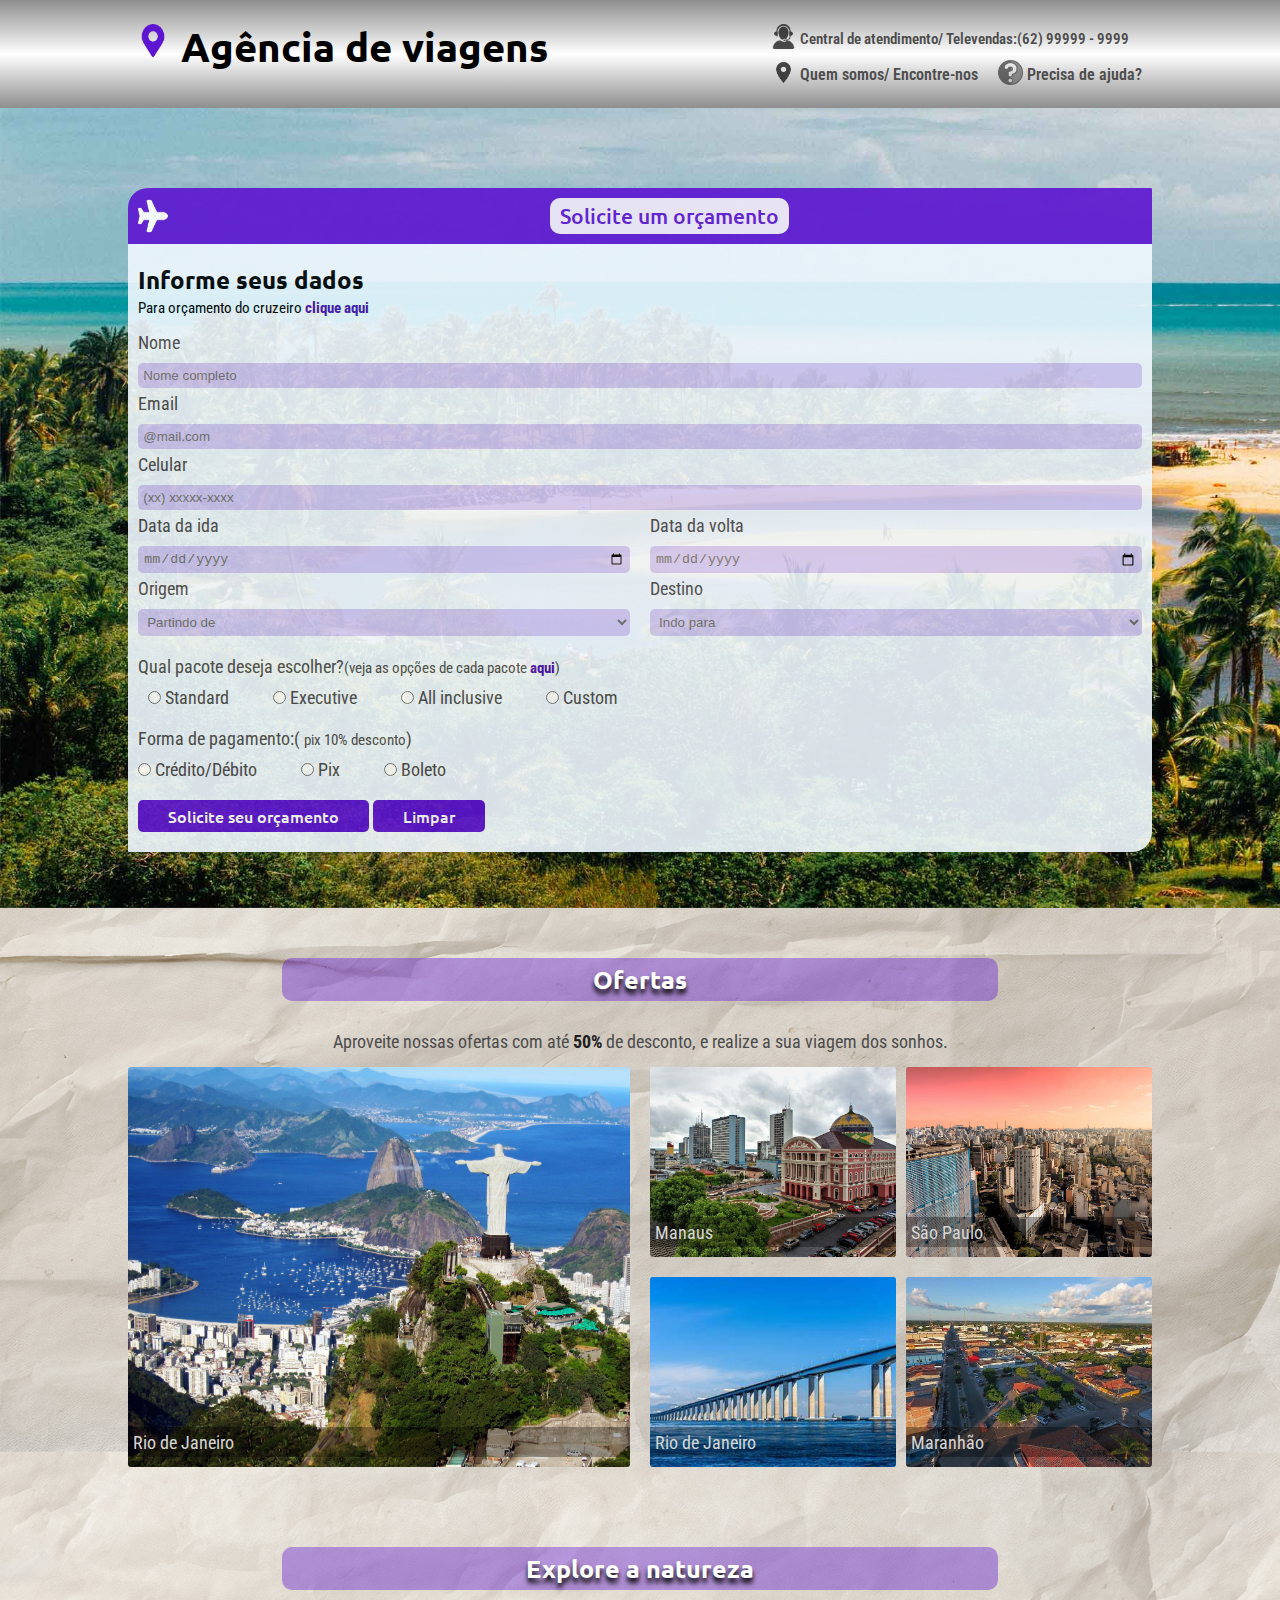
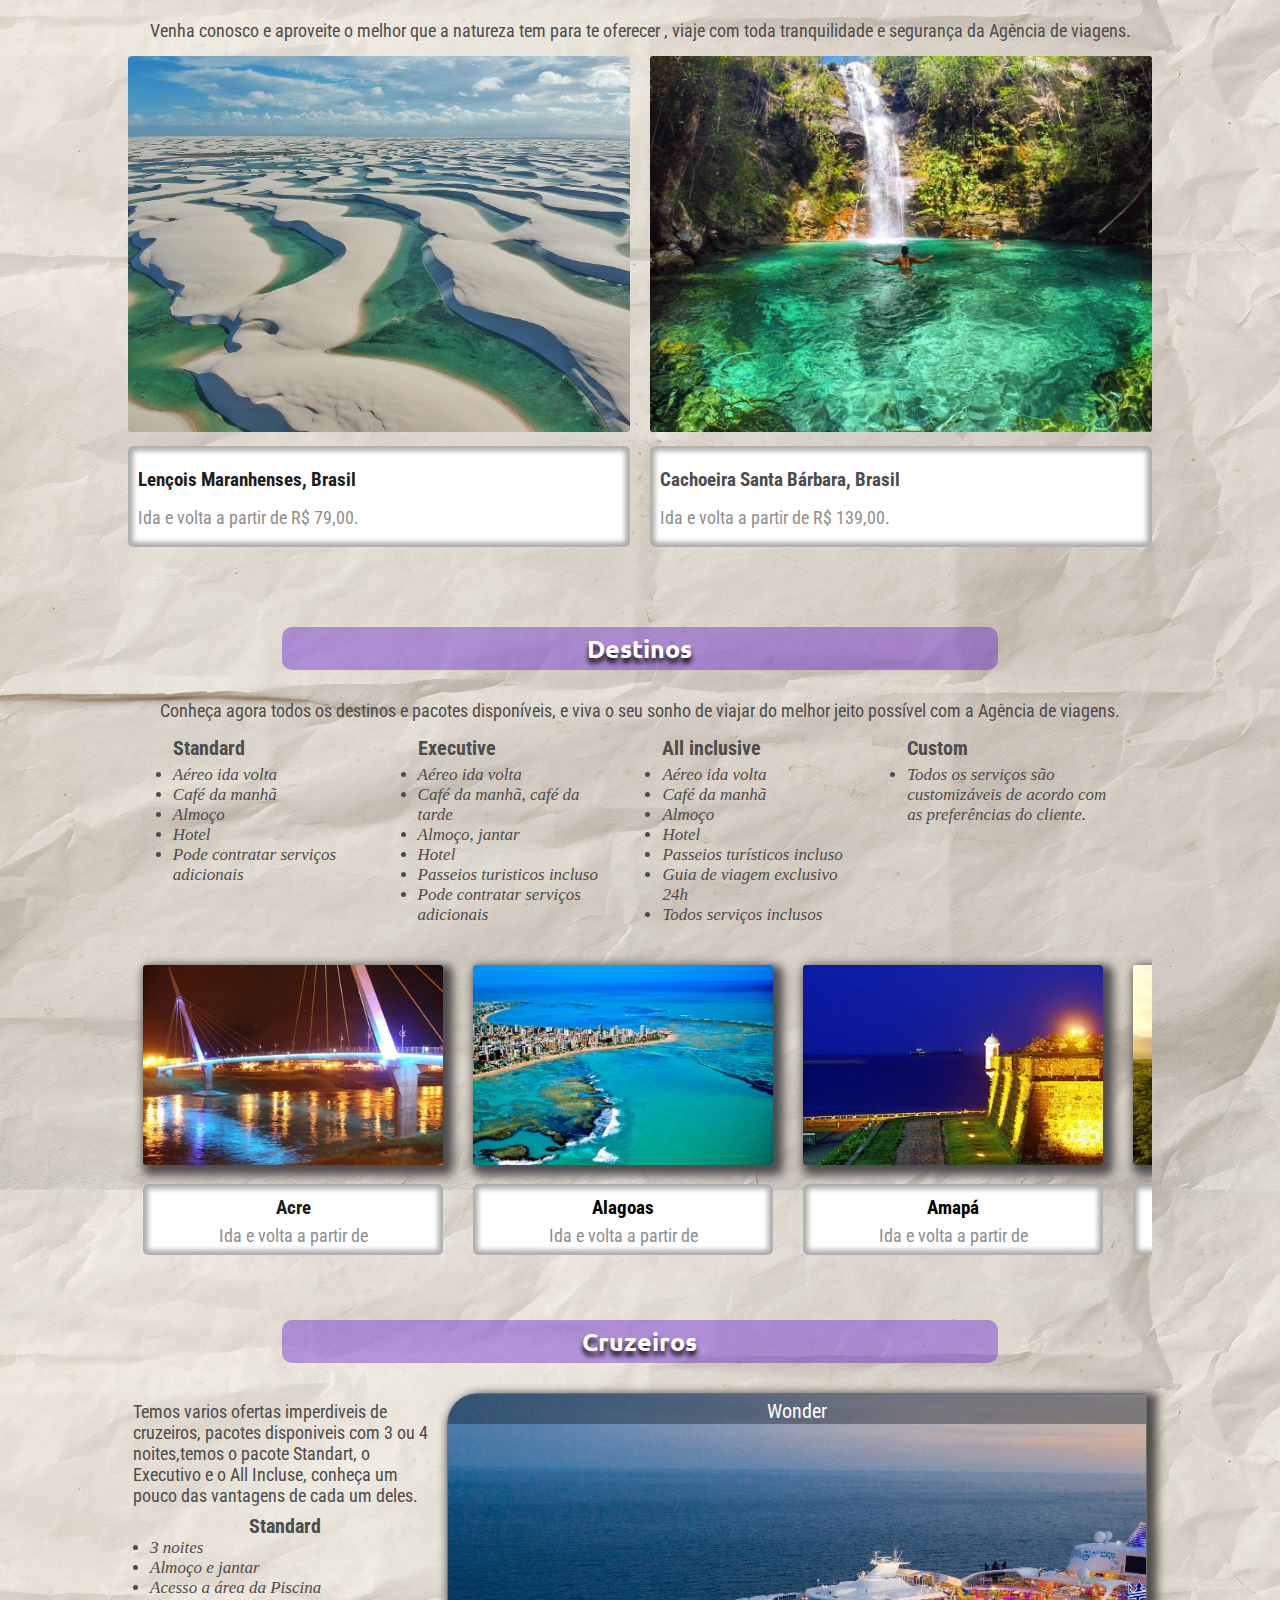
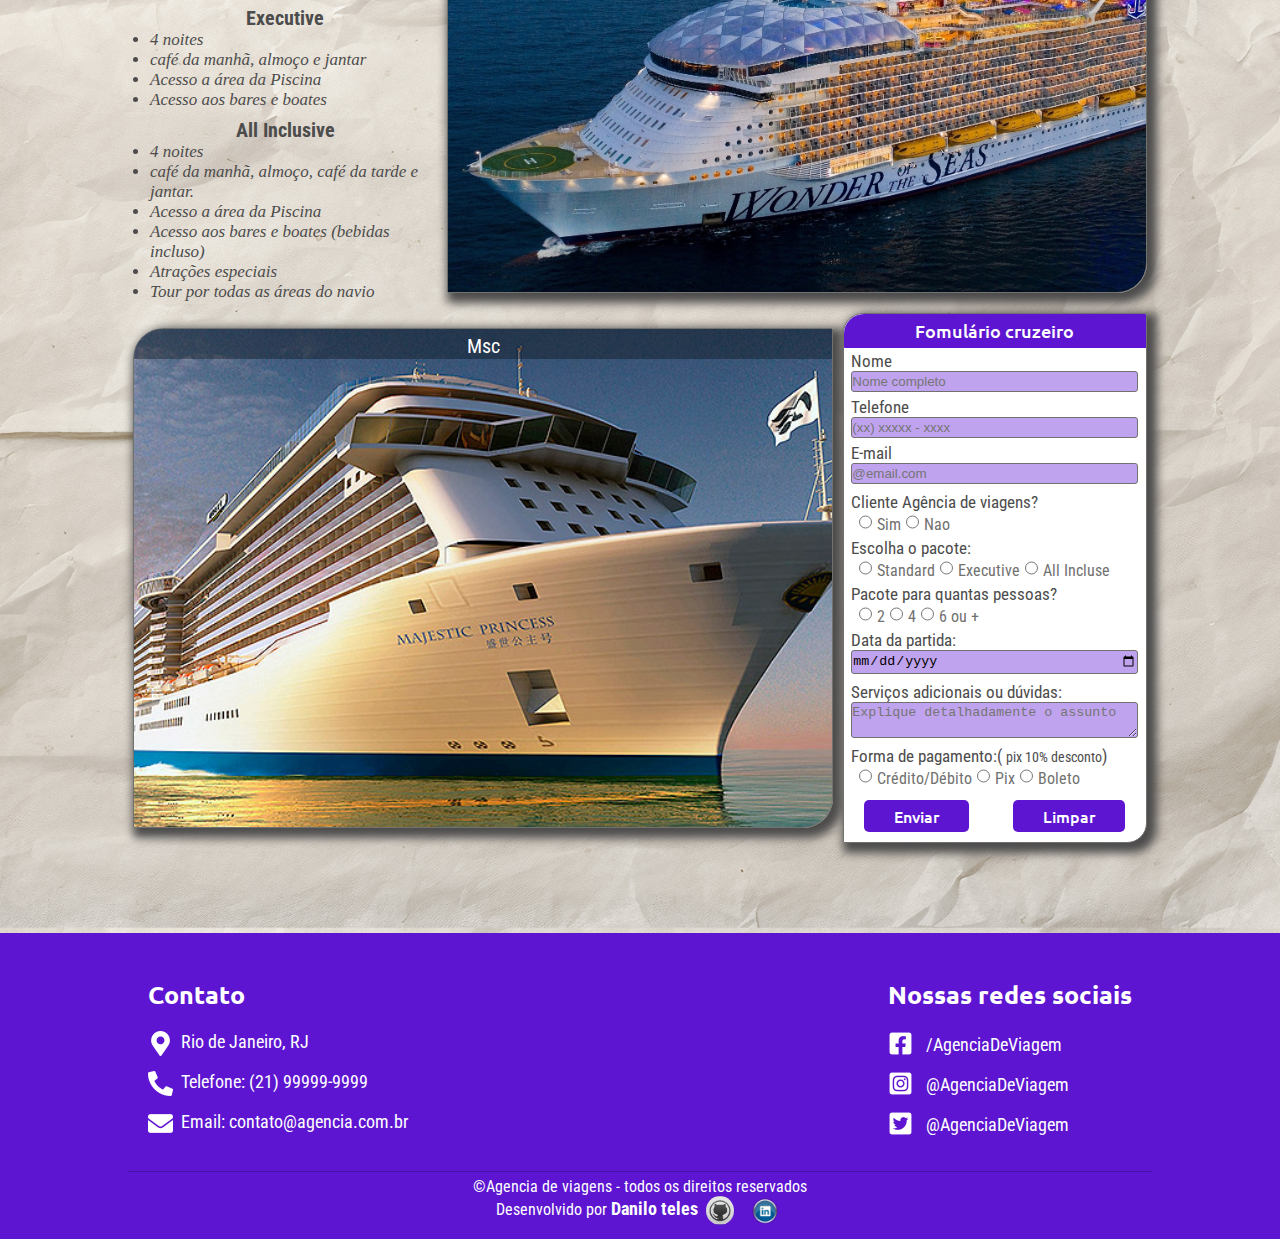
==== index.html @ 53cd41af "projeto_final" ====
<!DOCTYPE html>
<html lang="pt-br">
<head>
    <meta name="description" content="Agência de viagens, viaje com a melhor">
    <meta name="robots" content="nofollow">
    <meta charset="UTF-8">
    <meta name="viewport" content="width=device-width, initial-scale=1.0">
    <title>Agência de viagens</title>
    <link rel="stylesheet" href="src/css/style.css" type="text/css">
    <link rel="preconnect" href="https://fonts.googleapis.com">
<link rel="preconnect" href="https://fonts.gstatic.com" crossorigin>
<link href="https://fonts.googleapis.com/css2?family=Roboto+Condensed&family=Ubuntu:ital,wght@1,500;1,700&display=swap" rel="stylesheet">
<link rel="preconnect" href="https://fonts.googleapis.com">
<link rel="preconnect" href="https://fonts.gstatic.com" crossorigin>
<link href="https://fonts.googleapis.com/css2?family=Roboto+Condensed:wght@300&display=swap" rel="stylesheet">
</head>
<body>
    <header>
        <div class="width-max">
            <div>
                <a class="home" title="Clique aqui e volte para página principal" href="index.html"><img class="logo" src="src/img/local-logo.png" alt="imagem de um localizador"></a>
                <h1>Agência de viagens</h1>
            </div>
            <div>
                <p><img class="icones" src="src/img/kisspng-technical-support-computer-icons-help-desk-custome-support-5abfc2454ba4f4.9994862115225165493099.png">Central de atendimento/ Televendas:(62) 99999 - 9999</p>
                <div>
                    <a title="Clique aqui e veja nossa localicação e nossa historia" href="quem_somos.html"><img class="icones" src="src/img/kisspng-computer-icons-material-design-location-map-clip-a-5afa38de778383.6662681815263479984895.png" alt="">Quem somos/ Encontre-nos</a>
                    <a title="Clique aqui e tire sua dúvidas" href="ajuda.html"><img class="icones" src="src/img/kisspng-question-mark-clip-art-symbol-computer-icons-5ce7ccd589f0d4.546107121558695125565.png" alt="">Precisa de ajuda?</a>
                </div>    
            </div>
        </div>
    </header>
    <main>
        <section class="banner">
            <div class="width-max">
                <div id="plano" class="titulo-form">
                    <img class="plane-left" src="src/img/aviao.png" alt="imagem de um aviao em branco">
                    <h2>Solicite um orçamento</h2>
                </div>
                <div class="form">
                   <h2>Informe seus dados</h2>
                   <p><small> Para orçamento do cruzeiro <a title="Clique aqui e preencha o formulário de cruzeiros" href="#form_cruz">clique aqui</a></small></p>
                   <form method="post" action="https://formsubmit.co/danilo.abilitygo@gmail.com">
                        
                        <input type="hidden" name="_next" value="http://127.0.0.1:5500/sucesso.html">
                        <input type="hidden" name="_autoresponse" value="Obrigado por entrar em contato conosco! Seu formulário foi enviado com sucesso e logo 
                        retornaremos o contato pelo email ou telefone que foram informados, lembre-se que a qualquer momento você pode falar conosco através da nossa central de atendimento pelo (62) 99999 - 9999.">
                        <div >
                            <label for="">Nome</label>
                            <input type="text" name="nome" placeholder="Nome completo" required>
                            <label for="">Email</label>
                            <input type="email" name="email" _replyto  placeholder="@mail.com" required>
                            <label for="">Celular</label>
                            <input type="tel" name="celular" placeholder="(xx) xxxxx-xxxx" required >
                        </div>
                        <div>
                            <div>
                                <label for="">Data da ida </label>
                                <input type="date" name="partida" required>
                            </div>
                            <div>    
                                <label for="">Data da volta </label>
                                <input type="date" name="chegada" required>
                            </div>    
                        </div>
                        <div>
                            <div>
                                <label for="">Origem</label>
                                <select name="origem" id="" required>
                                    <option value="">Partindo de</option>
                                    <option value="Acre">Acre</option>
                                    <option value="Alagoas">Alagoas</option>
                                    <option value="Amapa">Amapá</option>
                                    <option value="Amazonas">Amazonas</option>
                                    <option value="Bahia">Bahia</option>
                                    <option value="Ceara">Ceará</option>
                                    <option value="Distrito federal">Distrito Federal</option>
                                    <option value="Espirito_santo">Espírito Santo</option>
                                    <option value="Goias">Goiás </option>
                                    <option value="Maranhao">Maranhão</option>
                                    <option value="Mato grosso">Mato Grosso</option>
                                    <option value="Mato_Grosso_do_sul">Mato Grosso do sul</option>
                                    <option value="Minas_Gerais">Minas Gerais</option>
                                    <option value="Para">Pará</option>
                                    <option value="Paraiba">Paraíba</option>
                                    <option value="Parana">Paraná</option>
                                    <option value="Pernambuco">Pernambuco</option>
                                    <option value="Piaui">Piauí</option>
                                    <option value="Rio_de_Janeiro">Rio de Janeiro</option>
                                    <option value="Rio_Grnade_do_Norte">Rio Grande do Norte</option>
                                    <option value="Rio_Grnade_do_Sul">Rio Grande do Sul</option>
                                    <option value="Rondonia">Rondônia</option>
                                    <option value="Roraima">Roraima</option>
                                    <option value="Santa_Catarina">Santa Catarina</option>
                                    <option value="Sao_Paulo">São paulo</option>
                                    <option value="Sergipe">Sergipe</option>
                                    <option value="Tocantins">Tocantins</option>
                                </select>
                            </div>
                             <div>
                                <label for="">Destino</label>
                                <select name="destino" id="" required>
                                    <option  value="">Indo para</option>
                                    <option value="Acre">Acre</option>
                                    <option value="Alagoas">Alagoas</option>
                                    <option value="Amapa">Amapá</option>
                                    <option value="Amazonas">Amazonas</option>
                                    <option value="Bahia">Bahia</option>
                                    <option value="Ceara">Ceará</option>
                                    <option value="Distrito_federal">Distrito Federal</option>
                                    <option value="Espirito_santo">Espirito Santo</option>
                                    <option value="Goias">Goiás </option>
                                    <option value="Maranhao">Maranhão</option>
                                    <option value="Mato_grosso">Mato Grosso</option>
                                    <option value="Mato_Grosso_do_sul">Mato Grosso do sul</option>
                                    <option value="Minas_Gerais">Minas Gerais</option>
                                    <option value="Para">Pará</option>
                                    <option value="Paraiba">Paraíba</option>
                                    <option value="Parana">Paraná</option>
                                    <option value="Pernambuco">Pernambuco</option>
                                    <option value="Piaui">Piauí</option>
                                    <option value="Rio-de-janeiro">Rio de Janeiro</option>
                                    <option value="Rio_Grnade_do_Norte">Rio Grande do Norte</option>
                                    <option value="Rio_grande-sul">Rio Grande do Sul</option>
                                    <option value="Rondonia">Rondônia</option>
                                    <option value="Roraima">Roraima</option>
                                    <option value="Santa_Catarina">Santa Catarina</option>
                                    <option value="Sao_Paulo">São paulo</option>
                                    <option value="Sergipe">Sergipe</option>
                                    <option value="Tocantins">Tocantins</option>
                                </select>
                            </div> 
                        </div>
                        <div>
                            <p>Qual pacote deseja escolher?<small>(veja as opções de cada pacote <a href="#destinos">aqui</a>)</small><p>
                                <input type="radio" name="pacote" value="Standart" id="pac_standart">
                                <label for="pac_standart">Standard</label>
                                <input type="radio" name="pacote" value="Executive" id="pac_executive">
                                <label for="pac_executive">Executive</label>
                                <input type="radio" name="pacote" value="All incluse" id="pac_incluse">
                                <label for="pac_incluse">All inclusive</label>
                                <input type="radio" name="pacote" value="Custom" id="pac_custom">
                                <label for="pac_custom">Custom</label>
                           
                        </div>
                
                        <div>
                            <p>Forma de pagamento:( <small>pix 10% desconto</small>)</p>
                                                              <input type="radio" name="pagamento" value="credito_debito" id="pag_cartao">
                                <label class="label_color" for="pag_cartao">Crédito/Débito</label>
                                <input type="radio" name="pagamento" value="pix" id="pag_pix">
                                <label class="label_color" for="pag_pix">Pix</label>
                                <input type="radio" name="pagamento" value="boleto" id="pag_boleto">
                                <label class="label_color" for="pag_boleto">Boleto</label>
                            
                        </div>   
                       
                        <button title="Clique aqui e solicite seu orçamento" type="submit">Solicite seu orçamento</button>
                        <button title="Limpar dados do formulário" type="reset">Limpar</button>
                        
                    </form> 
                </div>
            </div>
        </section>
        <section class=" oferta">
            <div class="width-max">
                <div>
                    <h3>Ofertas</h3>
                    <p class="paragrafo">Aproveite nossas ofertas com até <span>50%</span> de desconto, e realize a sua viagem dos sonhos.</p>
                </div>
                <div class="galeria">
                    <div class="card-1">
                        <p>Rio de Janeiro</p>
                        <div class="oferta-pacote">
                            <p>Principais pontos turísticos</p>
                            <ul type="none">
                                <li>Cristo Redentor</li>
                                <li>Pão de Açucar</li>
                                <li>Escadaria Selarón</li>
                                <li>Theatro Municipal do Rio de Janeiro </li>
                            </ul>
                            <a href="#plano">Conferir pacote</a>
                        </div>
                    </div>
                    <div class="card-2">
                        <div>
                            <div class="manaus">
                                <p>Manaus</p>
                                <div class="oferta-pacote">
                                    <p>Principais pontos turísticos</p>
                                    <ul type="none">
                                        <li>Teatro Amazonas</li>
                                        <li>Palacio Rio Negro</li>
                                        <li>Zoologico do Cigs</li>
                                        <li>Praia da Ponta negra </li>
                                    </ul>
                                    <a href="#plano">Conferir pacote</a>
                                </div>
                            </div>
                            <div class="sao-paulo">
                                 <p>São Paulo</p>
                                 <div class="oferta-pacote">
                                    <p>Principais pontos turísticos</p>
                                    <ul type="none">
                                        <li>Parque Ibirabuera</li>
                                        <li>Mercado Municipal de São Paulo</li>
                                        <li>Jardim Botânico</li>
                                        <li>Estadio do Morumbi </li>
                                    </ul>
                                    <a href="#plano">Conferir pacote</a>
                                </div>
                            </div>
                        </div>
                        <div>
                            <div class="rio-de-janeiro">
                                <p>Rio de Janeiro</p>
                                <div class="oferta-pacote">
                                    <p>Principais pontos turísticos</p>
                                    <ul type="none">
                                        <li>AquaRio</li>
                                        <li>Jardim Botânico</li>
                                        <li>Arcos da Lapa</li>
                                        <li>Parque Nac. da Tijuca</li>
                                    </ul>
                                    <a href="#plano">Conferir pacote</a>
                                </div>
                            </div>
                            <div class="maranhao">
                                <p>Maranhão</p>
                                <div class="oferta-pacote">
                                    <p>Principais pontos turísticos</p>
                                    <ul type="none">
                                        <li>Lençois Maranhenses</li>
                                        <li>Parque Nac. Chapada das mesas</li>
                                        <li>Barreirinhas</li>
                                        <li>São luiz</li>
                                    </ul>
                                    <a href="#plano">Conferir pacote</a>
                                </div>
                            </div>
                        </div>
                    </div>
                </div>
            </div>
        </section>
        <section class="oferta" >
            <div class="width-max">
                <div>
                    <h3>Explore a natureza</h3>
                    <p class="paragrafo">Venha conosco e aproveite o melhor que a natureza  tem para te oferecer , viaje com toda tranquilidade e segurança da Agência de viagens.</p>
                </div>
                <div class="anuncio">
                    <div>
                        <img src="src/img/lencol.jpg" alt="Imagem dos Lencois Maranhenses">
                        <div class="plano">
                            <p> <span> Lençois Maranhenses, Brasil </span></p>
                            <p>Ida e volta a partir de R$ 79,00.</p>
                            <div class="pacote">
                               <p>Incluso:</p>
                                <ul> 
                                    <li>Ida e volta aéreo.</li>
                                    <li>Café da manha</li>
                                    <li>Almoço</li>
                                    <li>Hotel</li>
                                    <li>2 dias de viagem(disponível de segunda a sexta.)</li> 
                               </ul>
                               <a href="#plano">Conferir pacote</a>                                
                            </div>
                        </div>
                    </div>
                    <div>
                        <img src="src/img/goias.jpg" alt="Imagem da Cachoeira Santa Bárbara">
                        <div class="plano" >
                            <p> <span> Cachoeira Santa Bárbara, Brasil</span></p>
                            <p>Ida e volta a partir de R$ 139,00.</p>
                             <div class="pacote">
                                <p>Incluso:</p>
                                <ul> 
                                     <li>Ida e volta aéreo.</li>
                                     <li>Café da manha</li>
                                     <li>Almoço</li>
                                     <li>Hotel</li>
                                     <li>2 dias de viagem(disponível de segunda a sexta.)</li> 
                                </ul> 
                                <a href="#plano">Conferir pacote</a>                               
                             </div>
                        
                        </div>
                    </div>
                </div>
            </div>
        </section>
        <section >
            <div id="destinos" class="width-max">
                <div>
                    <h3>Destinos</h3>
                    <p class="paragrafo">Conheça agora todos os destinos e pacotes disponíveis, e viva o seu sonho de 
                        viajar do melhor jeito possível com a Agência de viagens. </p>
                    <div class="pacotes_info">
                        <div>
                            <p>Standard</p>
                            <ul>
                                <li>Aéreo ida volta</li>
                                <li>Café da manhã</li>
                                <li>Almoço</li>
                                <li>Hotel</li>
                                <li>Pode contratar serviços adicionais</li>
                            </ul>
                        </div>
                        <div>
                            <p>Executive</p>
                            <ul>
                                <li>Aéreo ida volta</li>
                                <li>Café da manhã, café da tarde</li>
                                <li>Almoço, jantar</li>
                                <li>Hotel</li>
                                <li>Passeios turisticos incluso</li>
                                <li>Pode contratar serviços adicionais</li>
                            </ul>
                        </div>
                        <div>
                            <p>All inclusive</p>
                            <ul>
                                <li>Aéreo ida volta</li>
                                <li>Café da manhã</li>
                                <li>Almoço</li>
                                <li>Hotel</li>
                                <li>Passeios turísticos incluso</li>
                                <li>Guia de viagem exclusivo 24h</li>
                                <li>Todos serviços inclusos</li>
                            </ul>
                        </div>
                        <div>
                            <p>Custom</p>
                            <ul>
                                <li>Todos os serviços são customizáveis de acordo com as preferências do cliente.</li>
                            </ul>
                        </div>
                    </div>
                </div>
                <div class="destinos-galeria">
                    <div class="card-destino">
                        <div>
                            <img src="src/img/estados/acre.jpg" alt="">
                        </div>
                        <div>
                            <p><span>Acre</span></p>
                            <p>Ida e volta a partir de </p>
                            <div class="pacote">
                                <p>Incluso:</p>
                                <ul> 
                                     <li>Ida e volta aéreo.</li>
                                     <li>Café da manha</li>
                                     <li>Almoço</li>
                                     <li>Hotel</li>
                                     <li>2 dias de viagem(segunda a sexta.)</li> 
                                </ul> 
                                <a title="Clique aqui e solicite orçamento" href="#plano">Conferir pacote</a>                               
                             </div>
                         </div>   
                    </div>
                    <div class="card-destino">
                        <div>
                            <img src="src/img/estados/alagoas.jpg" alt="">
                        </div>
                        <div>
                            <p><span>Alagoas</span></p>
                            <p>Ida e volta a partir de </p>
                            <div class="pacote">
                                <p>Incluso:</p>
                                <ul> 
                                     <li>Ida e volta aéreo.</li>
                                     <li>Café da manha</li>
                                     <li>Almoço</li>
                                     <li>Hotel</li>
                                     <li>2 dias de viagem(segunda a sexta.)</li> 
                                </ul> 
                                <a title="Clique aqui e solicite orçamento" href="#plano">Conferir pacote</a>                               
                             </div>
                        </div>
                    </div>
                    <div class="card-destino">
                        <div>
                            <img src="src/img/estados/amapa.jpg" alt="">
                        </div>
                        <div>    
                            <p><span>Amapá</span></p>
                            <p>Ida e volta a partir de </p>
                            <div class="pacote">
                                <p>Incluso:</p>
                                <ul> 
                                     <li>Ida e volta aéreo.</li>
                                     <li>Café da manha</li>
                                     <li>Almoço</li>
                                     <li>Hotel</li>
                                     <li>2 dias de viagem(segunda a sexta.)</li> 
                                </ul> 
                                <a title="Clique aqui e solicite orçamento" href="#plano">Conferir pacote</a>                               
                             </div>
                        </div>   
                    </div>
                    <div class="card-destino">
                        <div>
                            <img src="src/img/estados/amazonas.webp" alt="">
                        </div>
                        <div>
                            <p><span>Amazonas</span></p>
                            <p>Ida e volta a partir de </p>
                            <div class="pacote">
                                <p>Incluso:</p>
                                <ul> 
                                     <li>Ida e volta aéreo.</li>
                                     <li>Café da manha</li>
                                     <li>Almoço</li>
                                     <li>Hotel</li>
                                     <li>2 dias de viagem(segunda a sexta.)</li> 
                                </ul> 
                                <a title="Clique aqui e solicite orçamento" href="#plano">Conferir pacote</a>                               
                             </div>
                        </div>
                    </div>
                    <div class="card-destino">
                        <div>
                            <img src="src/img/estados/bahia.jpg" alt="">
                        </div>
                        <div>
                            <p><span>Bahia</span></p>
                            <p>Ida e volta a partir de </p>
                            <div class="pacote">
                                <p>Incluso:</p>
                                <ul> 
                                     <li>Ida e volta aéreo.</li>
                                     <li>Café da manha</li>
                                     <li>Almoço</li>
                                     <li>Hotel</li>
                                     <li>2 dias de viagem(segunda a sexta.)</li> 
                                </ul> 
                                <a title="Clique aqui e solicite orçamento" href="#plano">Conferir pacote</a>                               
                             </div>
                        </div>
                    </div>
                    <div class="card-destino">
                        <div>
                            <img src="src/img/estados/ceara.jpg" alt="">
                        </div>
                        <div>
                            <p><span>Ceará</span></p>
                            <p>Ida e volta a partir de </p>
                            <div class="pacote">
                                <p>Incluso:</p>
                                <ul> 
                                     <li>Ida e volta aéreo.</li>
                                     <li>Café da manha</li>
                                     <li>Almoço</li>
                                     <li>Hotel</li>
                                     <li>2 dias de viagem(segunda a sexta.)</li> 
                                </ul> 
                                <a title="Clique aqui e solicite orçamento" href="#plano">Conferir pacote</a>                               
                             </div>
                        </div>
                    </div>
                    <div class="card-destino">
                        <div>
                            <img src="src/img/estados/espirito santo.jpg" alt="">
                        </div>
                        <div>
                            <p><span>Espírito Santo</span></p>
                            <p>Ida e volta a partir de </p>
                            <div class="pacote">
                                <p>Incluso:</p>
                                <ul> 
                                     <li>Ida e volta aéreo.</li>
                                     <li>Café da manha</li>
                                     <li>Almoço</li>
                                     <li>Hotel</li>
                                     <li>2 dias de viagem(segunda a sexta.)</li> 
                                </ul> 
                                <a title="Clique aqui e solicite orçamento" href="#plano">Conferir pacote</a>                               
                             </div>
                        </div>
                    </div>
                    <div class="card-destino">
                        <div>
                            <img src="src/img/estados/goias.jpg" alt="">
                        </div>
                        <div>
                            <p><span>Goiás</span></p>
                            <p>Ida e volta a partir de </p>
                            <div class="pacote">
                                <p>Incluso:</p>
                                <ul> 
                                     <li>Ida e volta aéreo.</li>
                                     <li>Café da manha</li>
                                     <li>Almoço</li>
                                     <li>Hotel</li>
                                     <li>2 dias de viagem(segunda a sexta.)</li> 
                                </ul> 
                                <a title="Clique aqui e solicite orçamento" href="#plano">Conferir pacote</a>                               
                             </div>
                        </div>
                    </div>
                    <div class="card-destino">
                        <div>
                            <img src="src/img/estados/lencol.jpg" alt="">
                        </div>
                        <div>
                            <p><span>Maranhão</span></p>
                            <p>Ida e volta a partir de </p>
                            <div class="pacote">
                                <p>Incluso:</p>
                                <ul> 
                                     <li>Ida e volta aéreo.</li>
                                     <li>Café da manha</li>
                                     <li>Almoço</li>
                                     <li>Hotel</li>
                                     <li>2 dias de viagem(segunda a sexta.)</li> 
                                </ul> 
                                <a title="Clique aqui e solicite orçamento" href="#plano">Conferir pacote</a>                               
                             </div>
                        </div>
                    </div>
                    <div class="card-destino">
                        <div>
                            <img src="src/img/estados/mato_grosso.webp" alt="">
                        </div>
                        <div>
                            <p><span>Mato Grosso</span></p>
                            <p>Ida e volta a partir de </p>
                            <div class="pacote">
                                <p>Incluso:</p>
                                <ul> 
                                     <li>Ida e volta aéreo.</li>
                                     <li>Café da manha</li>
                                     <li>Almoço</li>
                                     <li>Hotel</li>
                                     <li>2 dias de viagem(segunda a sexta.)</li> 
                                </ul> 
                                <a title="Clique aqui e solicite orçamento" href="#plano">Conferir pacote</a>                               
                             </div>
                        </div>
                    </div>
                    <div class="card-destino">
                        <div>
                            <img src="src/img/estados/mato_grosso_sul.jpg" alt="">
                        </div>
                        <div>
                            <p><span>Mato Grosso do sul</span></p>
                            <p>Ida e volta a partir de </p>
                            <div class="pacote">
                                <p>Incluso:</p>
                                <ul> 
                                     <li>Ida e volta aéreo.</li>
                                     <li>Café da manha</li>
                                     <li>Almoço</li>
                                     <li>Hotel</li>
                                     <li>2 dias de viagem(segunda a sexta.)</li> 
                                </ul> 
                                <a title="Clique aqui e solicite orçamento" href="#plano">Conferir pacote</a>                               
                             </div>
                        </div>
                    </div>
                    <div class="card-destino">
                        <div>
                            <img src="src/img/estados/minas_gerais.jpg" alt="">
                        </div>
                        <div>
                            <p><span>Minas Gerais</span></p>
                            <p>Ida e volta a partir de </p>
                            <div class="pacote">
                                <p>Incluso:</p>
                                <ul> 
                                     <li>Ida e volta aéreo.</li>
                                     <li>Café da manha</li>
                                     <li>Almoço</li>
                                     <li>Hotel</li>
                                     <li>2 dias de viagem(segunda a sexta.)</li> 
                                </ul> 
                                <a title="Clique aqui e solicite orçamento" href="#plano">Conferir pacote</a>                               
                             </div>
                        </div>
                    </div>
                    <div class="card-destino">
                        <div>
                            <img src="src/img/estados/para.jpg" alt="">
                        </div>
                        <div>
                            <p><span>Pará</span></p>
                            <p>Ida e volta a partir de </p>
                            <div class="pacote">
                                <p>Incluso:</p>
                                <ul> 
                                     <li>Ida e volta aéreo.</li>
                                     <li>Café da manha</li>
                                     <li>Almoço</li>
                                     <li>Hotel</li>
                                     <li>2 dias de viagem(segunda a sexta.)</li> 
                                </ul> 
                                <a title="Clique aqui e solicite orçamento" href="#plano">Conferir pacote</a>                               
                             </div>
                        </div>
                    </div>
                    <div class="card-destino">
                        <div>
                            <img src="src/img/estados/parana.webp" alt="">
                        </div>
                        <div>
                            <p><span>Paraná</span></p>
                            <p>Ida e volta a partir de </p>
                            <div class="pacote">
                                <p>Incluso:</p>
                                <ul> 
                                     <li>Ida e volta aéreo.</li>
                                     <li>Café da manha</li>
                                     <li>Almoço</li>
                                     <li>Hotel</li>
                                     <li>2 dias de viagem(segunda a sexta.)</li> 
                                </ul> 
                                <a title="Clique aqui e solicite orçamento" href="#plano">Conferir pacote</a>                               
                             </div>
                        </div>
                    </div>
                    <div class="card-destino">
                        <div>
                            <img src="src/img/estados/pernambuco.jpg" alt="">
                        </div>
                        <div>
                            <p><span>Pernambuco</span></p>
                            <p>Ida e volta a partir de </p>
                            <div class="pacote">
                                <p>Incluso:</p>
                                <ul> 
                                     <li>Ida e volta aéreo.</li>
                                     <li>Café da manha</li>
                                     <li>Almoço</li>
                                     <li>Hotel</li>
                                     <li>2 dias de viagem(segunda a sexta.)</li> 
                                </ul> 
                                <a title="Clique aqui e solicite orçamento" href="#plano">Conferir pacote</a>                               
                             </div>
                        </div>
                    </div>
                    <div class="card-destino">
                        <div>
                            <img src="src/img/estados/piaui.jpg" alt="">
                        </div>
                        <div>
                            <p><span>Piauí</span></p>
                            <p>Ida e volta a partir de </p>
                            <div class="pacote">
                                <p>Incluso:</p>
                                <ul> 
                                     <li>Ida e volta aéreo.</li>
                                     <li>Café da manha</li>
                                     <li>Almoço</li>
                                     <li>Hotel</li>
                                     <li>2 dias de viagem(segunda a sexta.)</li> 
                                </ul> 
                                <a title="Clique aqui e solicite orçamento" href="#plano">Conferir pacote</a>                               
                             </div>
                        </div>
                    </div>
                    <div class="card-destino">
                        <div>
                            <img src="src/img/estados/rio.jpg" alt="">
                        </div>
                        <div>
                            <p><span>Rio de Janeiro</span></p>
                            <p>Ida e volta a partir de </p>
                            <div class="pacote">
                                <p>Incluso:</p>
                                <ul> 
                                     <li>Ida e volta aéreo.</li>
                                     <li>Café da manha</li>
                                     <li>Almoço</li>
                                     <li>Hotel</li>
                                     <li>2 dias de viagem(segunda a sexta.)</li> 
                                </ul> 
                                <a title="Clique aqui e solicite orçamento" href="#plano">Conferir pacote</a>                               
                             </div>
                        </div>
                    </div>
                    <div class="card-destino">
                        <div>
                            <img src="src/img/estados/rio_grande_norte.jpg" alt="">
                        </div>
                        <div>
                            <p><span>Rio grande do Norte</span></p>
                            <p>Ida e volta a partir de </p>
                            <div class="pacote">
                                <p>Incluso:</p>
                                <ul> 
                                     <li>Ida e volta aéreo.</li>
                                     <li>Café da manha</li>
                                     <li>Almoço</li>
                                     <li>Hotel</li>
                                     <li>2 dias de viagem(segunda a sexta.)</li> 
                                </ul> 
                                <a title="Clique aqui e solicite orçamento" href="#plano">Conferir pacote</a>                               
                             </div>
                        </div>
                    </div>
                    <div class="card-destino">
                        <div>
                            <img src="src/img/estados/rio_grande-sul.jpg" alt="">
                        </div>
                        <div>
                            <p><span>Rio Grande do Sul</span></p>
                            <p>Ida e volta a partir de </p>
                            <div class="pacote">
                                <p>Incluso:</p>
                                <ul> 
                                     <li>Ida e volta aéreo.</li>
                                     <li>Café da manha</li>
                                     <li>Almoço</li>
                                     <li>Hotel</li>
                                     <li>2 dias de viagem(segunda a sexta.)</li> 
                                </ul> 
                                <a title="Clique aqui e solicite orçamento" href="#plano">Conferir pacote</a>                               
                             </div>
                        </div>
                    </div>
                    <div class="card-destino">
                        <div>
                            <img src="src/img/estados/rondonia.webp" alt="">
                        </div>
                        <div>
                            <p><span>Rondônia</span></p>
                            <p>Ida e volta a partir de </p>
                            <div class="pacote">
                                <p>Incluso:</p>
                                <ul> 
                                     <li>Ida e volta aéreo.</li>
                                     <li>Café da manha</li>
                                     <li>Almoço</li>
                                     <li>Hotel</li>
                                     <li>2 dias de viagem(segunda a sexta.)</li> 
                                </ul> 
                                <a title="Clique aqui e solicite orçamento" href="#plano">Conferir pacote</a>                               
                             </div>
                        </div>
                    </div>
                    <div class="card-destino">
                        <div>
                            <img src="src/img/estados/roraima.jpg" alt="">
                        </div>
                        <div>
                            <p><span>Roraima</span></p>
                            <p>Ida e volta a partir de </p>
                            <div class="pacote">
                                <p>Incluso:</p>
                                <ul> 
                                     <li>Ida e volta aéreo.</li>
                                     <li>Café da manha</li>
                                     <li>Almoço</li>
                                     <li>Hotel</li>
                                     <li>2 dias de viagem(segunda a sexta.)</li> 
                                </ul> 
                                <a title="Clique aqui e solicite orçamento" href="#plano">Conferir pacote</a>                               
                             </div>
                        </div>
                    </div>
                    <div class="card-destino">
                        <div>
                            <img src="src/img/estados/santa_catarina.webp" alt="">
                        </div>
                        <div>
                            <p><span>Santa Catarina</span></p>
                            <p>Ida e volta a partir de </p>
                            <div class="pacote">
                                <p>Incluso:</p>
                                <ul> 
                                     <li>Ida e volta aéreo.</li>
                                     <li>Café da manha</li>
                                     <li>Almoço</li>
                                     <li>Hotel</li>
                                     <li>2 dias de viagem(segunda a sexta.)</li> 
                                </ul> 
                                <a title="Clique aqui e solicite orçamento" href="#plano">Conferir pacote</a>                               
                             </div>
                        </div>
                    </div>
                    <div class="card-destino">
                        <div>
                            <img src="src/img/estados/saopaulo.jpg" alt="">
                        </div>
                        <div>
                            <p><span>São Paulo</span></p>
                            <p>Ida e volta a partir de </p>
                            <div class="pacote">
                                <p>Incluso:</p>
                                <ul> 
                                     <li>Ida e volta aéreo.</li>
                                     <li>Café da manha</li>
                                     <li>Almoço</li>
                                     <li>Hotel</li>
                                     <li>2 dias de viagem(segunda a sexta.)</li> 
                                </ul> 
                                <a title="Clique aqui e solicite orçamento" href="#plano">Conferir pacote</a>                               
                             </div>
                        </div>
                    </div>
                    <div class="card-destino">
                        <div>
                            <img src="src/img/estados/sergipe.webp" alt="">
                        </div>
                        <div>
                            <p><span>Sergipe</span></p>
                            <p>Ida e volta a partir de </p>
                            <div class="pacote">
                                <p>Incluso:</p>
                                <ul> 
                                     <li>Ida e volta aéreo.</li>
                                     <li>Café da manha</li>
                                     <li>Almoço</li>
                                     <li>Hotel</li>
                                     <li>2 dias de viagem(segunda a sexta.)</li> 
                                </ul> 
                                <a title="Clique aqui e solicite orçamento" href="#plano">Conferir pacote</a>                               
                             </div>
                        </div>
                    </div>
                    <div class="card-destino">
                        <div>
                            <img src="src/img/estados/tocantins.jpg" alt="">
                        </div>
                        <div>
                            <p><span>Tocantins</span></p>
                            <p>Ida e volta a partir de </p>
                            <div class="pacote">
                                <p>Incluso:</p>
                                <ul> 
                                     <li>Ida e volta aéreo.</li>
                                     <li>Café da manha</li>
                                     <li>Almoço</li>
                                     <li>Hotel</li>
                                     <li>2 dias de viagem(segunda á sexta.)</li> 
                                </ul> 
                                <a title="Clique aqui e solicite orçamento" href="#plano">Conferir pacote</a>                               
                             </div>
                        </div>
                    </div>
                    <div class="card-destino">
                        <div>
                            <img src="src/img/estados/distrito_federal.webp" alt="">
                        </div>
                        <div>
                            <p><span>Distrito federal</span></p>
                            <p>Ida e volta a partir de </p>
                            <div class="pacote">
                                <p>Incluso:</p>
                                <ul> 
                                     <li>Ida e volta aereo.</li>
                                     <li>Café da manha</li>
                                     <li>Almoço</li>
                                     <li>Hotel</li>
                                     <li>2 dias de viagem(segunda a sexta.)</li> 
                                </ul> 
                                <a title="Clique aqui e solicite orçamento" href="#plano">Conferir pacote</a>                               
                             </div>
                        </div>
                    </div>



                </div>
            </div>
        </section>
        <section>
            <div class="width-max">
                <h3>Cruzeiros</h3>
                <div class="cruzeiro_galeria">
                    <div class="card_1">
                       
                        <p>Temos varios ofertas imperdiveis de cruzeiros, pacotes disponiveis com 3 ou 4 noites,temos o pacote Standart, o Executivo e o All Incluse, conheça um pouco das vantagens de cada um deles.</p> 
                        <div>
                            <p>Standard</p>
                            <ul>
                                <li>3 noites</li>
                                <li>Almoço e jantar</li>
                                <li>Acesso a área da Piscina</li>
                            </ul>
                            <p>Executive</p>
                            <ul>
                                <li>4 noites</li>
                                <li>café da manhã, almoço e jantar </li>
                                <li>Acesso a área da Piscina</li>
                                <li>Acesso aos bares e boates</li>
                            </ul>
                            <p>All Inclusive</p>
                            <ul>
                                <li>4 noites</li>
                                <li>café da manhã, almoço, café da tarde e jantar. </li>
                                <li>Acesso a área da Piscina</li>
                                <li>Acesso aos bares e boates (bebidas incluso)</li>
                                <li>Atrações especiais</li>
                                <li>Tour por todas as áreas do navio</li>
                            </ul>
                        </div>
                        
                    </div>
                    <div class="card_2" >
                       <div class="wonder"> 
                             <div>
                                <p>Wonder</p>
                             </div>
                        </div>
                    </div>
                </div>
                <div class="cruzeiro_galeria_2">
                    <div class="card_1">
                        <div class="msc"> 
                            <p>Msc</p>
                       </div>
                
                    </div>
                    <div class="card_2" >
                       <div id="form_cruz" class="form-cruzeiro"> 
                            <p>Fomulário cruzeiro</p>
                            <form method="post" action="https://formsubmit.co/danilo.abilitygo@gmail.com">
                                 <input type="hidden" name="_next" value="http://127.0.0.1:5500/sucesso.html">
                                
                                <div>
                                    <label for="">Nome</label>
                                    <input type="text" name="nome" required placeholder="Nome completo">
                               
                                
                                    <label for="">Telefone</label>
                                    <input type="tel" name="contato" required placeholder="(xx) xxxxx - xxxx">
                              
                                    <label for="">E-mail</label>
                                    <input type="email" name="email" required placeholder="@email.com">
                                    <input type="hidden" name="_autoresponse" value="Obrigado por entrar em contato conosco! Seu formulário foi enviado com sucesso e logo 
                                retornaremos o contato pelo email ou telefone que foram informados, lembre-se que a qualquer momento você pode falar conosco através da nossa central de atendimento pelo (62) 99999 - 9999.">
                                </div>    
                                <div >
                                    <label for="">Cliente Agência de viagens?</label>
                                    <div>
                                        <input type="radio" name="cliente" id="cliente_sim" value="sim" required>
                                        <label class="label_color" for="cliente_sim">Sim</label>
                                        <input type="radio" name="cliente" id="cliente_nao" value="nao" required>
                                        <label class="label_color" for="cliente_nao">Nao</label>
                                    </div>
                                </div>  
                                <div >
                                    <label for="">Escolha o pacote:</label>
                                    <div>
                                        <input type="radio" name="pacote"  value="Standard" id="standard">
                                        <label class="label_color" for="standard">Standard</label>
                                        <input type="radio" name="pacote" value="Executive" id="executive">
                                        <label class="label_color" for="executive">Executive</label>
                                        <input type="radio" name="pacote" value="All_incluse" id="allincluse">
                                        <label class="label_color" for="allincluse">All Incluse</label>
                                    </div>
                                </div>   
                                
                                <div>
                                    <label for="">Pacote para quantas pessoas?</label>    
                                    <div>
                                        <input type="radio" name="pacote_pessoas"  value="2" id="2">
                                    <label class="label_color" for="2">2</label>
                                    <input type="radio" name="pacote_pessoas" value="4" id="4">
                                    <label class="label_color" for="4">4</label>
                                    <input type="radio" name="pacote_pessoas" value="6_ou_+" id="6">
                                    <label class="label_color" for="6">6 ou +</label>
                                    </div>
                                </div>
                                <div>
                                    <label for="">Data da partida:</label>
                                    <input type="date" name="data_partida" required>
                                </div>
                                <div>
                                    <label for="">Serviços adicionais ou dúvidas:</label>
                                    <textarea name="servicos_adicionais" id="" cols="35" rows="2" placeholder="Explique detalhadamente o assunto" ></textarea>
                                </div>    
                                <div>
                                    <label for="">Forma de pagamento:( <small>pix 10% desconto</small>)</label>
                                    <div>
                                        <input type="radio" name="pagamento" value="credito_debito" id="pag_cartao">
                                        <label class="label_color" for="pag_cartao">Crédito/Débito</label>
                                        <input type="radio" name="pagamento" value="pix" id="pag_pix">
                                        <label class="label_color" for="pag_pix">Pix</label>
                                        <input type="radio" name="pagamento" value="boleto" id="pag_boleto">
                                        <label class="label_color" for="pag_boleto">Boleto</label>
                                    </div>    
                                </div>   
                                <button title="Clique aqui e solicite o orçamento do cruzeiro" type="submit">Enviar</button>
                                <button title="Limpar dados do formulário type="reset">Limpar</button>    
                            </form>
                        </div>
                    </div>
                </div>
            </div>
        </section>
    </main>
    <footer>
        <div class="width-max" >
            <div>   
                <h3>Contato</h3>
                <div>
                    <img src="src/img/local.png" alt="icone de um localizador">
                    <p>Rio de Janeiro, RJ</p>
                </div>
                <div>
                    <img src="src/img/telefone.png" alt="icone de um telefone">
                    <p>Telefone: (21) 99999-9999</p>
                </div>     
                <div>
                    <img src="src/img/email.png" alt="icone de uma carta">
                    <p>Email: contato@agencia.com.br</p>
                </div>    
            </div>
            <div>
                <h3>Nossas redes sociais</h3>
                <div>   
                    <img src="src/img/fb.png" alt="logo do facebook">
                    <a title="Clique aqui e veja nossas redes sociais" href="https://www.facebook.com/">/AgenciaDeViagem</a>
                </div>    
                <div>    
                    <img src="src/img/ig.png" alt="logo do instagran">
                    <a title="Clique aqui e veja nossas redes sociais" href="https://www.instagram.com/">@AgenciaDeViagem</a>
                </div>    
                <div>    
                    <img src="src/img/tt.png" alt="logo do twiter">
                    <a title="Clique aqui e veja nossas redes sociais" href="https://www.twitter.com/">@AgenciaDeViagem</a>
                </div>    
            </div>
        </div>
        <div class="direitos">
            <p> &copy;Agencia de viagens - todos os direitos reservados </p>
            <p>Desenvolvido por <span>Danilo teles</span><a title="Clique aqui e veja as redes do desenvolvedor" target="_blank" href="https://github.com/Danilo-TTeles"><img src="src/img/github.png" alt="logomarca do github"></a>
             <a title="Clique aqui e veja as redes do desenvolvedor" target="_blank" href="https://www.linkedin.com/in/danilo-tteles"><img src="src/img/linkedin (1).png" alt="logomarca do linkedin"></a></p>
        </div>
    </footer>
</body>
</html>
---- src/css/style.css ----
*{
    padding: 0;
    margin: 0;
    box-sizing: border-box;
}
main{
   background-image: url('../img/texturas/photos_2023_7_2_fst_wrinkled-page.jpg');
   background-position: center;
   background-size: contain;
    padding: 0px 0 100px;
}
.width-max{
    max-width: 1024px;
    margin: 0 auto;
    
}
.oferta p{
    margin: 10px 0;
    color: #4d4c4c;
}
.width-max div:first-child span{
    font-weight: bolder;
    color: rgb(29, 29, 29);
}
header{
    padding: 20px 0;
    background: linear-gradient(to bottom, #8e8e8e, #fff, #8e8e8e);
}
header h1{
    font-family: 'ubuntu', sans-serif;
    font-size: 40px;
    
}
header .width-max{
    display: flex;
    margin: 0 auto;
    display: flex;
    justify-content: space-between;
}
header .width-max div {
    display: flex;
    
}
header .width-max div:last-of-type{
    display: flex;
    flex-direction:column;
    
      
}
header .width-max div:last-of-type div{
    display: flex;
    flex-direction: row;
    justify-content: space-around;
}
header .width-max div:last-of-type p{
    line-height: 25px;
    font-size: 15px; 
}
header .logo{
    width: 30px;
    height: 33px;
    margin-right: 3px;
    animation: 2s infinite alternate-reverse rotacao;
}
header .icones{
    width:25px;
    margin-bottom: -5px;
    margin-right: 4px;
    opacity: 0.7;
}
header a,header p{
    text-decoration: none;
    color:#4d4c4c;
    padding: 4px 10px; 
    font-weight: 600;
    
    
}
header a{
    transition:1s;
    scale: 1.0;
}
header a:hover{
    box-shadow: 3px 5px 5px 2px #4b12a8;
    border: none;
    border-radius: 5px;
    transition: 2s;
    scale: 1.04;
}
header .home:hover{
    box-shadow: none;
}
@keyframes rotacao{
    0%{transform: rotate(50deg);

    }
    100%{transform: rotate(-50deg);

    }
}

.banner{
    background-image: url('../img/bahia.jpg');
    background-size: cover;
    background-repeat: no-repeat;
    height: 800px;

    
}
.banner img{
    width: 30px;
}
.banner .plane-left{
    animation: 120s infinite    aviao;
}
@keyframes aviao{
    0%{transform:translate(0) ;
}   
    100% {transform: translate(980px);
}
}
.banner .width-max{
    padding: 80px 0;
    opacity: 0.9;
    border-radius: 5px;
}

 .titulo-form{
    display: flex;
    flex-direction: row;
    background-color: #5d15d1;
   font-size: 14px;
    color: #fff;
    padding: 10px;
    border-radius: 20px 1px 0 0;
} 
.titulo-form h2{
    font-family: 'ubuntu', sans-serif;
    font-weight: 500;
    padding-top: 3px;
    margin-left: 100;
    margin-left:38% ;
    background-color: #fff;
    color: #5d15d1;
    z-index: 1;
    padding: 4px 10px;
    border-radius: 10px;
    opacity: 0.9;
}

.form{
    background-color: aliceblue;
    border-radius: 0 0 20px 1px;
}
.form p:nth-child(2){
    margin: 0 10px;

}
.form a:first-of-type{
    text-decoration: none;
    color: #4b12a8;
    font-weight: bold;

}
.form form{
    width: 98%;
    margin: 10px auto;
}
.form h2{
    margin:0 10px;
    padding-top: 20px;
    font-family: 'ubuntu',sans-serif ;
}
.form form div:first-of-type{
    display: flex;
    flex-direction: column;
}
.form form div:nth-of-type(2){
   display: flex;
   justify-content: space-between; 
}
.form form div:nth-of-type(2) div{
    display: flex;
    flex-direction: column;
    width: 49%;
}
.form form div:nth-of-type(3){
    display: flex;
    justify-content: space-between; 
 }
 .form form div:nth-of-type(3) div{
     display: flex;
     flex-direction: column;
     width: 49%;
 }
 .form form  div p{
    margin-top: 20px;
 }
.form select{
    width: 100%;
 }
.form option{
    font-size: 16px;
 }
.form input, select{
    padding: 5px;
    background-color: #5d15d135;
    border: none;
    border-radius: 5px;
    color: #717170;
}
.form label, form p{
    margin: 5px 40px 10px 0;
    color: #4d4c4c;
 }
.form button, .cruzeiro_galeria_2 .form-cruzeiro form button{
    margin: 20px 0;
    padding: 5px 30px;
    border-radius: 5px;
    border: none;
    background-color: #5d15d1;
    color: #fff;
    font-family: 'ubuntu', sans-serif;
    font-weight: 500;
    font-size: 16px;
 }
 section .width-max h3{
    margin: 50px auto 30px;
    font-size: 25px;
    font-family: 'ubuntu', sans-serif;
    font-weight: 700;
    text-align: center;
    background-color: #5c13d263;
    color: #fff;
    width: 70%;
    padding: 5px;
    border-radius: 10px;
    text-shadow: 0 5px 5px  black;
 }
 .width-max .paragrafo{
    color: #4d4c4c;
    text-align: center;
    margin-bottom: 15px;
 }
 .galeria{
    display: flex;
    justify-content: space-between;
    height: 400px;
 }
.card-1, .card-2{
    width: 49%;
    height: 400px;
}
.card-1{
    background-image: url('../img/rio.jpg');
    background-size: cover;
    background-repeat: no-repeat;
    display: flex;
    align-items: flex-end;
    border-radius: 3px;
    position: relative;
}
.card-2{
    display: flex;
    flex-direction: column;
    justify-content: space-between;
}
.card-2 div{
    display: flex;
    flex-direction: row;
    justify-content: space-between;
}
.card-2 div div{
    display: flex;
    align-items: flex-end;
}
.card-1 p, .card-2 p, .cruzeiro_galeria .card_2 p, .cruzeiro_galeria_2 .card_1 p{
    color: #fff;
    background-color: rgba(0, 0, 0, 0.322);
    width: 100%;
    height: 30px;
    padding: 5px 5px;
    color: #d6d6d5;
}
.manaus, .sao-paulo, .rio-de-janeiro, .maranhao  {
    width: 49%;
    height: 190px;
    background-size: cover;
    background-position: center;
    background-repeat: no-repeat;
    border-radius: 3px;
   position: relative;
}
.manaus{
    background-image: url('../img/manaus.jpg');
}
.sao-paulo{
    background-image: url('../img/saopaulo.jpg');
}
.rio-de-janeiro{
    background-image: url('../img/niteroi.jpg');
}
.maranhao{
    background-image: url('../img/maranhao.jpg');
    
}
.manaus .oferta-pacote, .sao-paulo .oferta-pacote, .rio-de-janeiro .oferta-pacote, .maranhao .oferta-pacote, .card-1 .oferta-pacote{
    background-color: #fff;
    color: #8e8e8e;
    font-size: 16px;
    display: flex;
    flex-direction: column;
    display: none;
    width: 100%;
    line-height: 28px;
    box-shadow: inset 0px 0px 5px 5px #717170 ;
    border-radius: 5px;
    animation:1s normal linear opacidade;
    
}
@keyframes opacidade {
    0%{opacity: 0.2;

    }
    100%{opacity: 0.9;

    }
}
.oferta{
    padding-bottom: 30px;
}
.oferta-pacote ul, .oferta .pacote ul{
    margin-left: 10px;
    margin-bottom: 10px;

}

.oferta-pacote p{
    font-weight: bold;
    color: #4d4c4c;
}
.oferta .width-max a, .card-destino a{
    text-decoration: none;
    margin: 0 auto;
    color: #fff;
    background-color: #5d15d1;
    padding: 5px 10px;
    margin: 10px 50px ;
    border-radius: 5px;
    font-weight: bold;
    animation: 1s alternate-reverse infinite sombra;
    border: none;
} 
@keyframes sombra{
    from{box-shadow:0 0 5px 1px #4d4c4c;

    }
    to{box-shadow: 0 0 5px 5px #4d4c4c;

    }
}
.oferta .pacote a{
    margin-left: 150px;
    
}
.oferta-pacote, .oferta .pacote{
    padding-bottom:15px;
}
.oferta .width-max a:hover, button:hover{
    box-shadow: 0 0 5px 2px #4d4c4c;

}

.manaus:hover, .sao-paulo:hover, .rio-de-janeiro:hover, .maranhao:hover {
    box-shadow: 0 0 5px 5px #4d4c4c;
    .oferta-pacote{
        display: block;
        position: absolute;
        top: 180px;
        left: 0;
        z-index: 1;
        
    }
}
.card-1:hover{
    box-shadow: 0 0 5px 5px #4d4c4c;
    .oferta-pacote{
        display: block;
        position: absolute;
        top: 390px;
        left: 0;
        text-align: center;
        
        
    }
}
.anuncio {
    display: flex;
    flex-direction: row;
    justify-content: space-between;
}
.anuncio div{
    width: 49%;
}
.anuncio img{
    width: 100%;
    border-radius: 3px;
}
.anuncio div div, .card-destino div:last-of-type{
    background-color: #fff;
    margin-top: 10px;
    width: 100%;
    padding: 10px  10px 5px;
    line-height: 28px;
    box-shadow: inset 0px 0px 5px 5px #adadab ;
    border-radius: 5px;
}
.anuncio div div p:last-of-type, .card-destino div:last-of-type p:last-of-type{
    color: #8e8e8e;
}
.anuncio span, .card-destino div:last-of-type span{
    font-weight: bold;
    font-size: 19px;
}
.pacote ul{
    color: #8e8e8e;
    font-size: 17px;
     margin-left: 15px;
}
.plano, .card-destino {
    position: relative;
    
    
}
.plano .pacote, .card-destino .pacote{
    display: none;
    box-shadow: inset 0px 0px 5px 3px #717170;
    animation:1s normal linear opacidade;
    
}
.plano:hover, .card-destino div:hover{
    box-shadow: 0 0 5px 5px #4d4c4c;
    .pacote{
        display: block;
        position: absolute;
        top: 90px;
        left: 0px;
        border-top:none ;
        z-index: 1;
        
}
} 
.card-destino div:hover{
    box-shadow: none;
} 
.pacotes_info{
    display: flex;
    justify-content: space-evenly;
    margin: 10px 0;
}
.pacotes_info div{
    width: 200px;
}
.pacotes_info div p{
    color: #4d4c4c;
    font-weight: bold;
    font-size: 20px;
}
.pacotes_info div ul{
    color: #4d4c4c;
    font-style: italic;
    font-size: 17px;
    margin:5px 0 15px;
   
}

.destinos-galeria{
    display: flex;
    flex-direction: row;
    justify-content: space-between;
    overflow-x: scroll;
    
    
    
    
    
   
    
} 
.destinos-galeria .card-destino div{
    margin: 15px;
    text-align: center;
    width: 300px;
    
    
}
.card-destino img{
    max-width: 300px;
    width: 100%;
    height: 200px;
    border-radius: 3px;
    box-shadow:5px 5px 10px 5px  #4d4c4c;
}
.cruzeiro_galeria, .cruzeiro_galeria_2{
    display:flex;
    justify-content: space-between;
    height: 500px;
    margin: 20px 5px;
    position: relative;
    
   

}
.cruzeiro_galeria .card_1, .cruzeiro_galeria_2 .card_2 {
    width: 30%;
    
    
}
.cruzeiro_galeria .card_1{
    display: flex;
    flex-direction: column;
    justify-content: space-around;
    
    
}
.cruzeiro_galeria .card_1 p{
    font-size: 18px;
    color: #4d4c4c;
    margin-top: 8px;

}
.cruzeiro_galeria .card_1 li{
    margin-left: 17px;
    color: #4d4c4c;
    font-style: italic;
    font-size: 17px;
}
.cruzeiro_galeria .card_1 div p{
    text-align: center;
    font-weight: bold;
    font-size: 20px;
    
}
.cruzeiro_galeria .card_2 .wonder{
    background-image: url('../img/cruzeiros/wonder.jpg');
}
.cruzeiro_galeria_2 .card_1{
    background-image: url('../img/cruzeiros/majestic.jpg');
}

.cruzeiro_galeria .card_2 .wonder, .cruzeiro_galeria_2 .card_1{
    
   
    background-size:cover;
    background-repeat: no-repeat;
    background-position: center;
    width: 700px;
    height: 500px;
    border: 1px solid #717170;
    border-radius: 30px 1px;
    box-shadow:5px 5px 10px 5px  #4d4c4c
}
.cruzeiro_galeria_2 .card_1{
    margin-top: 15px;
}
.cruzeiro_galeria .card_2 p, .cruzeiro_galeria_2 .card_1 p{
    border-radius: 30px 1px 0px;
    text-align: center;
    font-size: 20px;
    color: #fff;
    
}
.cruzeiro_galeria_2 .form-cruzeiro{
    border: 1px solid #717170;
    border-radius: 20px 1px;
   box-shadow:5px 5px 10px 5px  #4d4c4c;
   background-color: #fff;
    

}
.cruzeiro_galeria_2 .form-cruzeiro form div {
    display: flex;
    flex-direction: column;
    width: 95%;
    margin:3px auto 1px
}
.cruzeiro_galeria_2 .form-cruzeiro form div:nth-of-type(2) div, .cruzeiro_galeria_2 .form-cruzeiro form div:nth-of-type(3) div, .cruzeiro_galeria_2 .form-cruzeiro form div:nth-of-type(4) div, .cruzeiro_galeria_2 .form-cruzeiro form div:last-of-type div{
    display: flex;
    flex-direction: row;
    
    
}
.cruzeiro_galeria_2 .form-cruzeiro p{
    font-family: 'ubuntu', sans-serif;
    font-weight: 500;
    background-color: #5d15d1;
    border-radius: 20px 1px 0;
    text-align: center;
    padding: 5px 0;
    color: #fff;
}
.cruzeiro_galeria_2 .form-cruzeiro form  input, .cruzeiro_galeria_2 .form-cruzeiro form textarea{
    padding: 2px 0;
    border-radius: 3px;
    border: 1px solid #717170;
    margin-bottom: 5px;
    background-color: #5c13d263;
    
}
.cruzeiro_galeria_2 .form-cruzeiro form button{
    margin: 10px 20px;
}
.cruzeiro_galeria_2 .form-cruzeiro form label{
    color: #4d4c4c;
    font-size: 17px;
    
}
.cruzeiro_galeria_2 .form-cruzeiro form .label_color{
    font-size: 16px;
    margin: 0 5px;
    color: #717170;
    
}
footer{
    background-color: #5d15d1;
    color: #fff;
   
}
footer .width-max {
   display: flex;
   flex-direction: row;
   justify-content: space-between;
   padding:20px;
}
footer h3{
    font-size: 25px;
    margin: 25px 0 10px;
    font-family: 'ubuntu', sans-serif;
    font-weight: 600;
}
footer  a{
    text-decoration: none;
    color: #fff;
    font-size: 18px;
    padding: 3px 5px;
}
footer .width-max a:hover{
    background-color: #fff;
    color: #5d15d1;
    padding: 3px 5px;
    border-radius: 5px;
}
footer .width-max img{
    width: 25px;
    height: 25px;
    margin:0px 8px 5px 0 ;
}
footer .width-max div div{
    display: flex;
    flex-direction: row;
    margin: 10px 0;
}

.direitos{
    max-width: 1024px;
    margin: 0 auto;
    text-align: center;
    border-top: 1px solid #4b12a8;
    padding: 5px 0;
   padding-bottom: 20px;
}
.direitos p{
    font-size: 16px;
}
.direitos img{
    width: 28px;
    margin: 0px 0px -10px 3px;
    border-radius: 50%;
}
.direitos img:hover{
    box-shadow: 0 0 10px 2px yellow;
}
.direitos span{
    font-weight: bolder;
    font-size: 18px;
}
footer  .width-max h3{
    color: #fff;
    padding-bottom: 10px;
}
p, label{
    font-size: 18px;
    font-family: 'Roboto Condensed', sans-serif;
    

}
a, option{
    font-family: 'Roboto Condensed', sans-serif; 
}
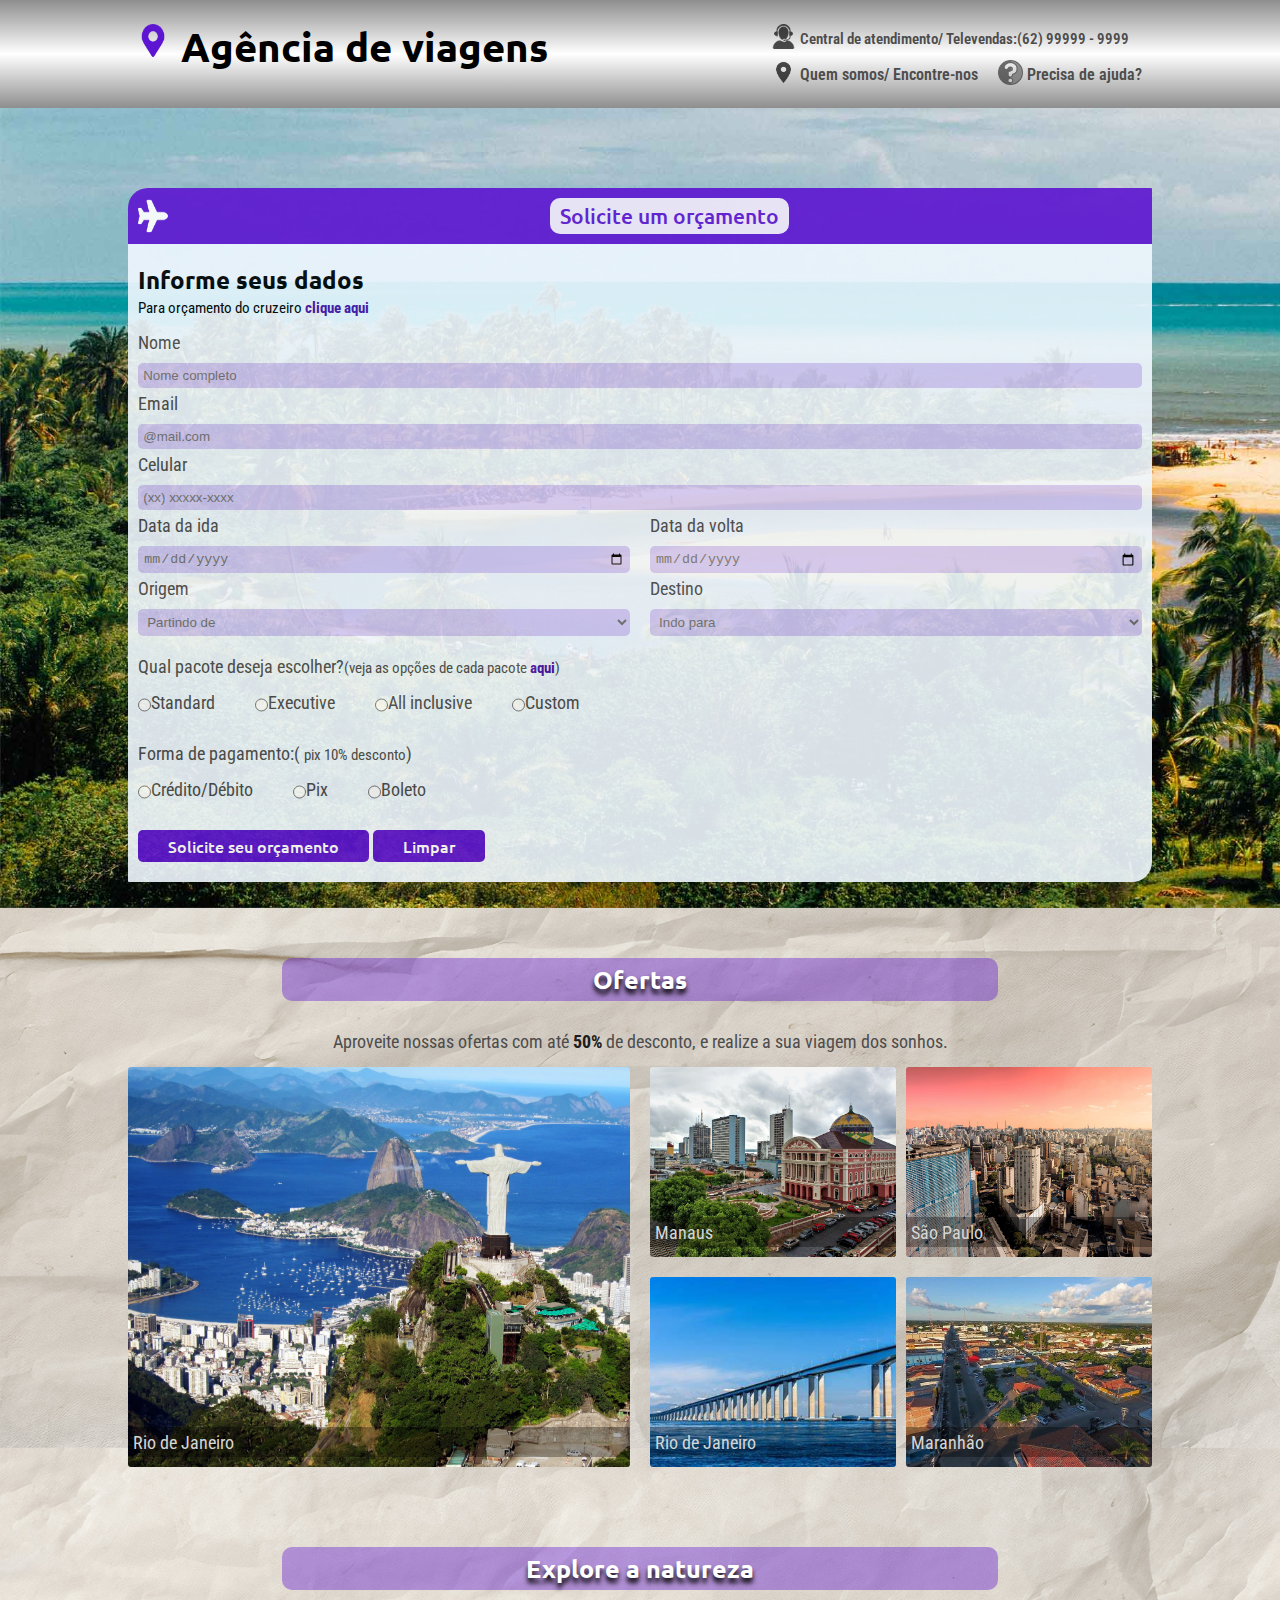
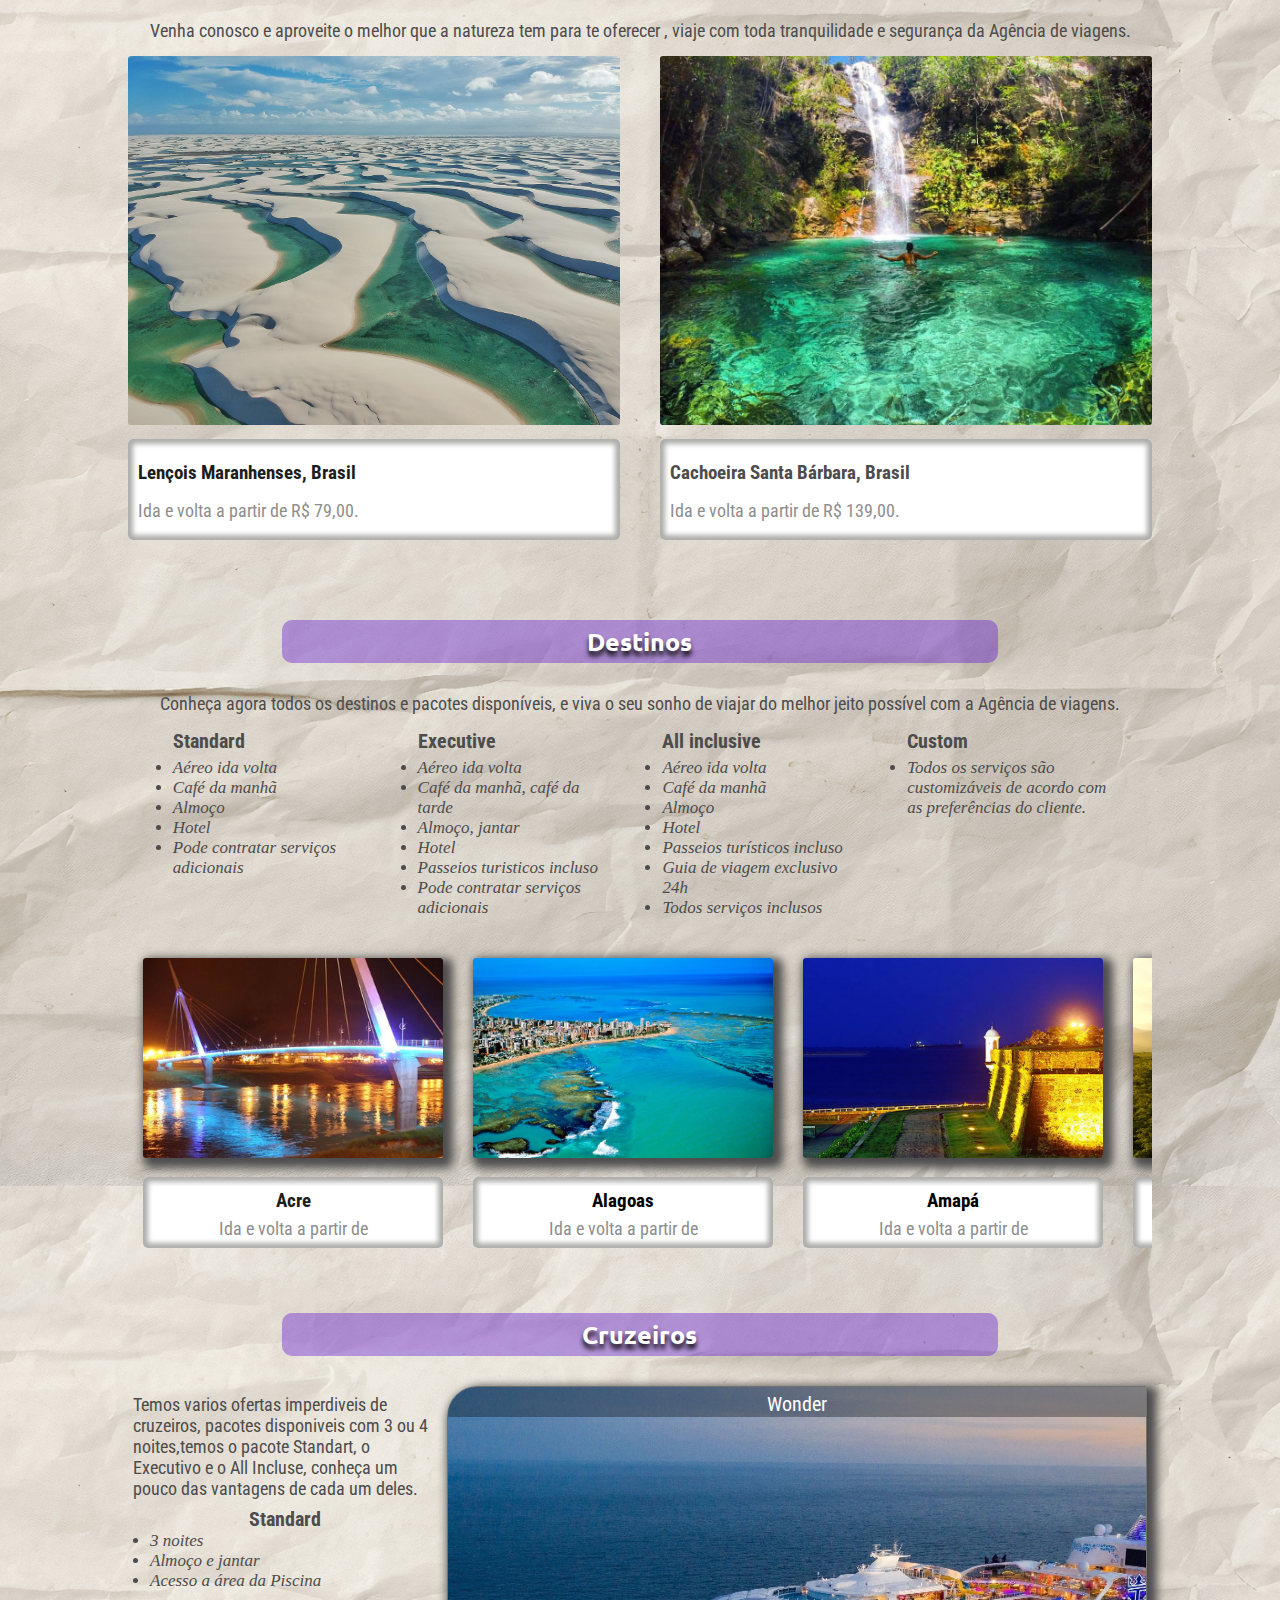
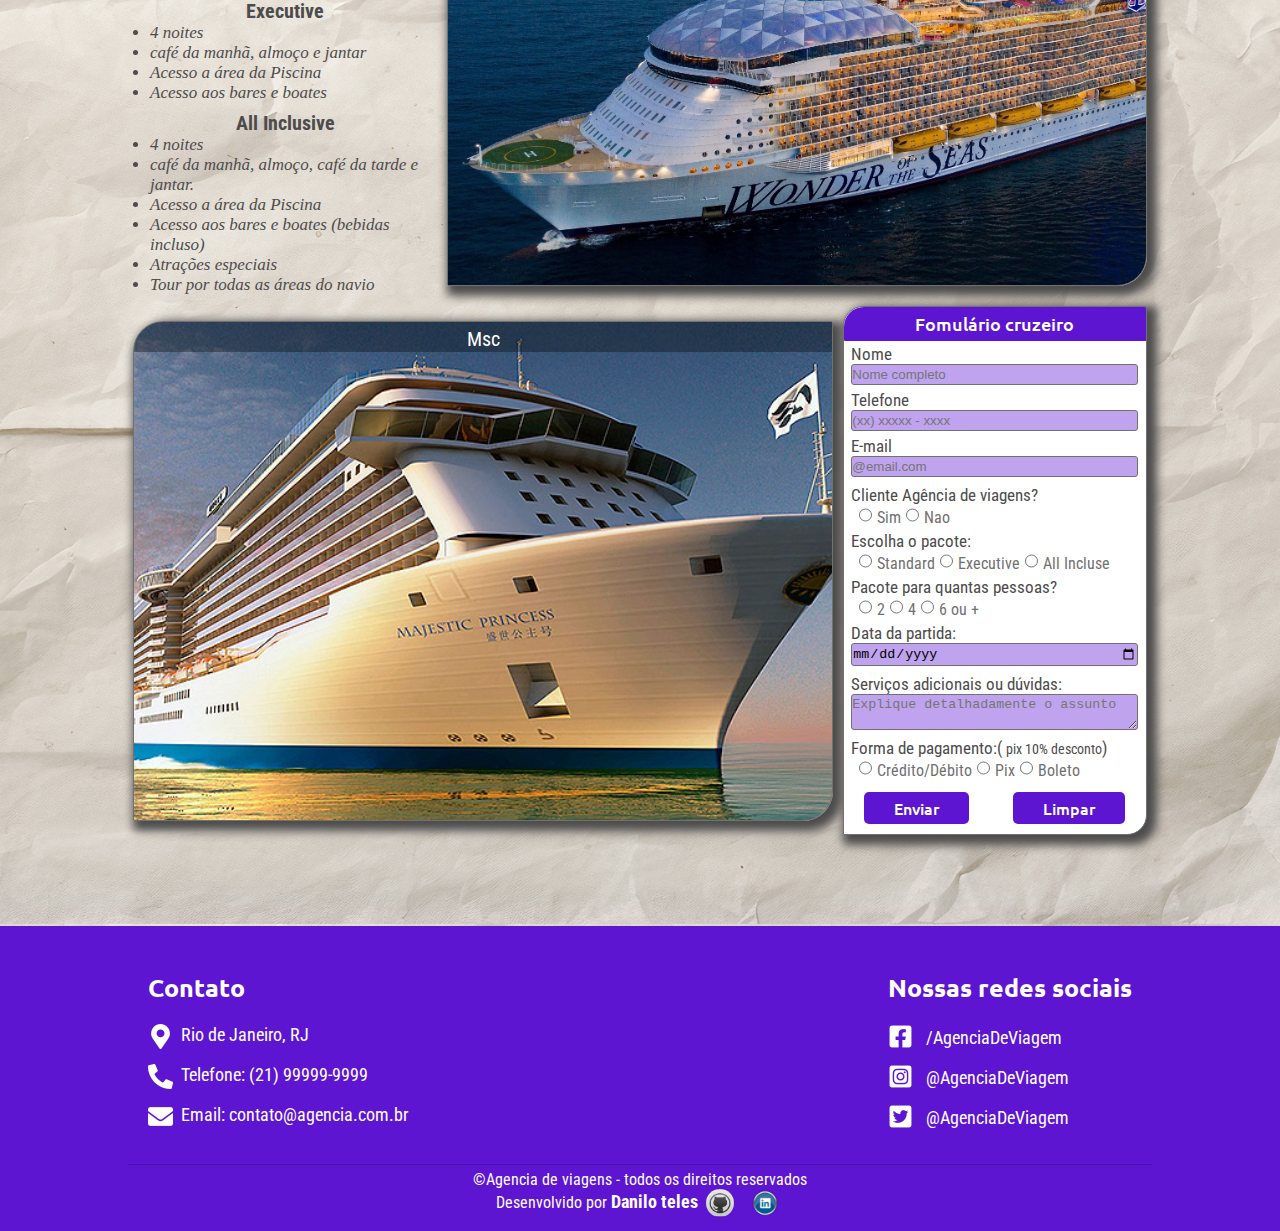
==== commit a59ba5aa: "media_queries_add" ====
--- a/index.html
+++ b/index.html
@@ -7,12 +7,13 @@
     <meta name="viewport" content="width=device-width, initial-scale=1.0">
     <title>Agência de viagens</title>
     <link rel="stylesheet" href="src/css/style.css" type="text/css">
+    <link rel="stylesheet" href="src/css/media_style.css" type="text/css">
     <link rel="preconnect" href="https://fonts.googleapis.com">
-<link rel="preconnect" href="https://fonts.gstatic.com" crossorigin>
-<link href="https://fonts.googleapis.com/css2?family=Roboto+Condensed&family=Ubuntu:ital,wght@1,500;1,700&display=swap" rel="stylesheet">
-<link rel="preconnect" href="https://fonts.googleapis.com">
-<link rel="preconnect" href="https://fonts.gstatic.com" crossorigin>
-<link href="https://fonts.googleapis.com/css2?family=Roboto+Condensed:wght@300&display=swap" rel="stylesheet">
+    <link rel="preconnect" href="https://fonts.gstatic.com" crossorigin>
+    <link href="https://fonts.googleapis.com/css2?family=Roboto+Condensed&family=Ubuntu:ital,wght@1,500;1,700&display=swap" rel="stylesheet">
+    <link rel="preconnect" href="https://fonts.googleapis.com">
+    <link rel="preconnect" href="https://fonts.gstatic.com" crossorigin>
+    <link href="https://fonts.googleapis.com/css2?family=Roboto+Condensed:wght@300&display=swap" rel="stylesheet">
 </head>
 <body>
     <header>
@@ -133,6 +134,7 @@
                         </div>
                         <div>
                             <p>Qual pacote deseja escolher?<small>(veja as opções de cada pacote <a href="#destinos">aqui</a>)</small><p>
+                               <div>
                                 <input type="radio" name="pacote" value="Standart" id="pac_standart">
                                 <label for="pac_standart">Standard</label>
                                 <input type="radio" name="pacote" value="Executive" id="pac_executive">
@@ -141,17 +143,20 @@
                                 <label for="pac_incluse">All inclusive</label>
                                 <input type="radio" name="pacote" value="Custom" id="pac_custom">
                                 <label for="pac_custom">Custom</label>
+                               </div>
                            
                         </div>
                 
                         <div>
                             <p>Forma de pagamento:( <small>pix 10% desconto</small>)</p>
-                                                              <input type="radio" name="pagamento" value="credito_debito" id="pag_cartao">
-                                <label class="label_color" for="pag_cartao">Crédito/Débito</label>
-                                <input type="radio" name="pagamento" value="pix" id="pag_pix">
-                                <label class="label_color" for="pag_pix">Pix</label>
-                                <input type="radio" name="pagamento" value="boleto" id="pag_boleto">
-                                <label class="label_color" for="pag_boleto">Boleto</label>
+                                <div>
+                                    <input type="radio" name="pagamento" value="credito_debito" id="pag_cartao">
+                                    <label class="label_color" for="pag_cartao">Crédito/Débito</label>
+                                    <input type="radio" name="pagamento" value="pix" id="pag_pix">
+                                    <label class="label_color" for="pag_pix">Pix</label>
+                                    <input type="radio" name="pagamento" value="boleto" id="pag_boleto">
+                                    <label class="label_color" for="pag_boleto">Boleto</label>
+                                </div>
                             
                         </div>   
                        
@@ -241,6 +246,9 @@
                         </div>
                     </div>
                 </div>
+                <div class="mobile">
+                    <a href="#plano">Conferir pacotes </a>
+                </div>
             </div>
         </section>
         <section class="oferta" >
@@ -287,6 +295,9 @@
                         
                         </div>
                     </div>
+                </div>
+                <div class="mobile">
+                    <a href="#plano">Conferir pacotes </a>
                 </div>
             </div>
         </section>
@@ -863,6 +874,9 @@
 
 
                 </div>
+                <div class="mobile">
+                    <a href="#plano">Conferir pacotes </a>
+                </div>
             </div>
         </section>
         <section>
@@ -873,28 +887,34 @@
                        
                         <p>Temos varios ofertas imperdiveis de cruzeiros, pacotes disponiveis com 3 ou 4 noites,temos o pacote Standart, o Executivo e o All Incluse, conheça um pouco das vantagens de cada um deles.</p> 
                         <div>
-                            <p>Standard</p>
-                            <ul>
-                                <li>3 noites</li>
-                                <li>Almoço e jantar</li>
-                                <li>Acesso a área da Piscina</li>
-                            </ul>
-                            <p>Executive</p>
-                            <ul>
-                                <li>4 noites</li>
-                                <li>café da manhã, almoço e jantar </li>
-                                <li>Acesso a área da Piscina</li>
-                                <li>Acesso aos bares e boates</li>
-                            </ul>
-                            <p>All Inclusive</p>
-                            <ul>
-                                <li>4 noites</li>
-                                <li>café da manhã, almoço, café da tarde e jantar. </li>
-                                <li>Acesso a área da Piscina</li>
-                                <li>Acesso aos bares e boates (bebidas incluso)</li>
-                                <li>Atrações especiais</li>
-                                <li>Tour por todas as áreas do navio</li>
-                            </ul>
+                            <div>
+                                <p>Standard</p>
+                                <ul>
+                                    <li>3 noites</li>
+                                    <li>Almoço e jantar</li>
+                                    <li>Acesso a área da Piscina</li>
+                                </ul>
+                            </div>
+                            <div>
+                                <p>Executive</p>
+                                <ul>
+                                    <li>4 noites</li>
+                                    <li>café da manhã, almoço e jantar </li>
+                                     <li>Acesso a área da Piscina</li>
+                                    <li>Acesso aos bares e boates</li>
+                                 </ul>
+                            </div>
+                            <div>
+                                <p>All Inclusive</p>
+                                <ul>
+                                    <li>4 noites</li>
+                                    <li>café da manhã, almoço, café da tarde e jantar. </li>
+                                    <li>Acesso a área da Piscina</li>
+                                    <li>Acesso aos bares e boates (bebidas incluso)</li>
+                                    <li>Atrações especiais</li>
+                                    <li>Tour por todas as áreas do navio</li>
+                                </ul>
+                            </div>
                         </div>
                         
                     </div>
@@ -984,7 +1004,7 @@
                                     </div>    
                                 </div>   
                                 <button title="Clique aqui e solicite o orçamento do cruzeiro" type="submit">Enviar</button>
-                                <button title="Limpar dados do formulário type="reset">Limpar</button>    
+                                <button title="Limpar dados do formulário"type="reset">Limpar</button>    
                             </form>
                         </div>
                     </div>
--- a/src/css/style.css
+++ b/src/css/style.css
@@ -8,6 +8,7 @@
    background-position: center;
    background-size: contain;
     padding: 0px 0 100px;
+    
 }
 .width-max{
     max-width: 1024px;
@@ -34,7 +35,6 @@
 header .width-max{
     display: flex;
     margin: 0 auto;
-    display: flex;
     justify-content: space-between;
 }
 header .width-max div {
@@ -193,6 +193,9 @@
      flex-direction: column;
      width: 49%;
  }
+.form form div:nth-of-type(4) div, .form form div:nth-of-type(5) div{
+    flex-direction: row;
+}
  .form form  div p{
     margin-top: 20px;
  }
@@ -246,6 +249,9 @@
     display: flex;
     justify-content: space-between;
     height: 400px;
+ }
+ .oferta .width-max .mobile{
+    display: none;
  }
 .card-1, .card-2{
     width: 49%;
@@ -339,7 +345,7 @@
     font-weight: bold;
     color: #4d4c4c;
 }
-.oferta .width-max a, .card-destino a{
+.oferta .width-max a, .card-destino a, .width-max .mobile a{
     text-decoration: none;
     margin: 0 auto;
     color: #fff;
@@ -400,7 +406,7 @@
     justify-content: space-between;
 }
 .anuncio div{
-    width: 49%;
+    width: 48%;
 }
 .anuncio img{
     width: 100%;
@@ -450,6 +456,9 @@
         
 }
 } 
+.width-max .mobile{
+    display: none;
+}
 .card-destino div:hover{
     box-shadow: none;
 } 
--- a/src/css/media_style.css
+++ b/src/css/media_style.css
@@ -0,0 +1,284 @@
+@media  (max-width:425px){
+    header .width-max  {
+        display:flex;
+        flex-direction: column;
+        
+    }
+    header .width-max .logo{
+        margin-right: 0px;
+    }
+    header .width-max div {
+        width: 90%;
+        margin: 0 auto;
+        text-align: center;
+    }
+    header .width-max div:last-of-type p, header .width-max div:last-of-type div  a  {
+        font-size: 19px;
+    }
+    header .width-max div:last-of-type div  a{
+        color: #4b12a8;
+        scale: none;
+        transition: none;
+    }
+    main{
+        background-color:#d6d6d5;
+        background-image:none;
+    } 
+    main .width-max{
+        width: 90%;
+    }
+    main .banner {
+        max-width: 425px;
+        width: 100%;
+        height: 100%;
+        animation: none;
+    }
+    main .banner .plane-left{
+        animation: none;
+        transform: rotate(-20deg);
+    }
+    main .form form{
+        padding-bottom: 20px;
+    }
+    main .banner .titulo-form{
+        justify-content: space-evenly;
+    }
+    main .banner .titulo-form h2 {
+        margin-left: 0;
+    }
+    main .form form div:nth-of-type(2), main .form form div:nth-of-type(3){
+        flex-direction: column;
+    }
+    main .form form div:nth-of-type(2) div, main .form form div:nth-of-type(3) div{
+        width: 99%;
+    }
+    main .form form div:nth-of-type(4) div{
+        flex-wrap: wrap;
+    }
+    main .form form small{
+        font-size: 17px;
+    }
+    main .form button{
+        display: flex;
+        flex-direction: column;
+        margin: 0 auto;
+        width: 50%;
+        margin-bottom: 10px;
+        text-align: center;
+    }   
+    main .oferta .width-max .galeria{
+        flex-direction: column;
+        height: 800px;
+    }
+    main .oferta .width-max .galeria .card-1, .oferta .width-max .galeria .card-2{
+        margin: 5px 0;
+        width: 100%;
+    }
+    main .oferta .width-max .galeria .card-1:hover, .oferta .width-max .galeria .card-2:hover{
+        .oferta-pacote{
+            display: none;
+        }
+    }
+    main  .oferta .width-max .mobile, .width-max .mobile{
+        margin: 20px auto 0;
+        display: flex;
+        justify-content: center;
+    }
+    .plano:hover, .card-destino div:hover{
+        .pacote{
+            display: none;
+        }
+    }
+    .plano{
+        height: 200px;
+    }
+    .width-max .pacotes_info{
+        flex-direction: column;
+    }
+    .width-max .pacotes_info {
+        width: 90%;
+        margin: 0 auto;
+    }
+    .pacotes_info  p{
+        text-align: center;
+    }
+    .cruzeiro_galeria, .cruzeiro_galeria_2{
+        flex-direction: column;
+    }
+    .cruzeiro_galeria .card_2,  .cruzeiro_galeria_2 .card_1{
+        display: none;
+    }
+    .cruzeiro_galeria .card_1, .cruzeiro_galeria_2 .card_2{
+        width: 95%;
+    }
+    footer .width-max {
+        flex-direction: column;
+        align-items: center;
+    }
+}
+
+@media (min-width:426px)
+and     (max-width:768px){
+    header .width-max  {
+        display:flex;
+        flex-direction: column;
+        
+    }
+    header .width-max .logo{
+        margin-right: 0px;
+    }
+    header .width-max div {
+        width: 90%;
+        margin: 0 auto;
+        text-align: center;
+    }
+    header .width-max div:last-of-type p, header .width-max div:last-of-type div  a  {
+        font-size: 19px;
+    }
+    header .width-max div:last-of-type div  a{
+        color: #4b12a8;
+        scale: none;
+        transition: none;
+    }
+    main{
+        background-color:#d6d6d5;
+        background-image:none;
+    } 
+    main .width-max{
+        width: 90%;
+    }
+    main .banner {
+        max-width: 768px;
+        width: 100%;
+        height: 100%;
+    }
+    @keyframes aviao{
+        0%{transform:translate(0) ;
+    }   
+        100% {transform: translate(550px);
+    }
+    }
+    main .banner .titulo-form h2{
+        margin-left: 25%;
+    }
+    main .form form div:nth-of-type(2), main .form form div:nth-of-type(3){
+        flex-direction: column;
+        
+    }
+    main .form form div:nth-of-type(2) div, main .form form div:nth-of-type(3) div{
+        width: 99%;
+    }
+    main .form form div:nth-of-type(4) div{
+        flex-wrap: wrap;
+    }
+    main .form form small{
+        font-size: 17px;
+    }
+
+    main .oferta .width-max .galeria{
+        flex-direction: column;
+        height: 800px;
+    }
+    main .oferta .galeria .card-1{
+        margin-bottom: 15px;
+        z-index: 2;
+    }
+    main .oferta .galeria .card-1, main .oferta .galeria .card-2, .anuncio div{
+        max-width: 768px;
+        width: 100%;
+    }
+    main .oferta .width-max .anuncio{
+        flex-direction: column;
+    }
+    main .oferta .width-max .anuncio div{
+        margin-bottom: 15px;
+    }
+    .width-max .pacotes_info{
+        flex-direction: column;
+     }
+    .width-max .pacotes_info div, .cruzeiro_galeria .card_1 {
+        width: 90%;
+        margin: 0 auto;
+    }
+    .cruzeiro_galeria .card_2, .cruzeiro_galeria_2 .card_1 {
+        display: none;
+    }
+    .pacotes_info  p{
+        text-align: center;
+    }
+    .cruzeiro_galeria, .cruzeiro_galeria_2{
+        flex-direction: column;
+        
+    }
+    .cruzeiro_galeria .card_1, .cruzeiro_galeria_2 .card_2{
+        width: 95%;
+    }
+}
+
+@media (min-width:769px)
+and     (max-width:1024px){
+
+    header .width-max div:last-of-type div  a{
+    text-align: center;
+    }
+    @keyframes aviao{
+        0%{transform:translate(0) ;
+    }   
+        100% {transform: translate(700px);
+    }
+    }
+    main .width-max{
+        width: 90%;
+    }
+    main .banner .titulo-form h2{
+        margin-left: 32%;
+    }
+    main .oferta .width-max .galeria{
+        flex-direction: column;
+        height: 800px;
+    }
+    main .oferta .galeria .card-1, main .oferta .galeria .card-2, .anuncio div{
+        max-width: 1024px;
+        width: 100%;
+    }
+    main .oferta .galeria .card-1{
+        margin-bottom: 15px;
+        z-index: 2;
+    }
+    main .oferta .width-max .anuncio div{
+        width: 48%;
+    }
+    .oferta .width-max .anuncio div .plano, .oferta .width-max .anuncio div .plano .pacote{
+        width: 100%;
+    }
+    .oferta .width-max .anuncio div .plano .pacote a{
+        margin:0 50px;
+    }
+    .width-max .pacotes_info div{
+        width: 20%;
+    }
+    .cruzeiro_galeria .card_1, .cruzeiro_galeria_2 .card_2 {
+        width: 100%;
+        margin-bottom: 25px; 
+    }
+    .cruzeiro_galeria .card_1 div{
+        display: flex;
+        flex-direction: row;
+    }
+    .cruzeiro_galeria .card_1 div div{
+        flex-direction: column;
+        margin: 10px auto;
+    }
+    .cruzeiro_galeria .card_2 .wonder, .cruzeiro_galeria_2 .card_1{
+        width: 90%;
+        margin: 0 auto;
+    }
+
+    .cruzeiro_galeria, .cruzeiro_galeria_2{
+        flex-direction: column;
+        height: 100%;
+    }
+    .cruzeiro_galeria_2{
+        flex-direction: column-reverse;
+    }
+}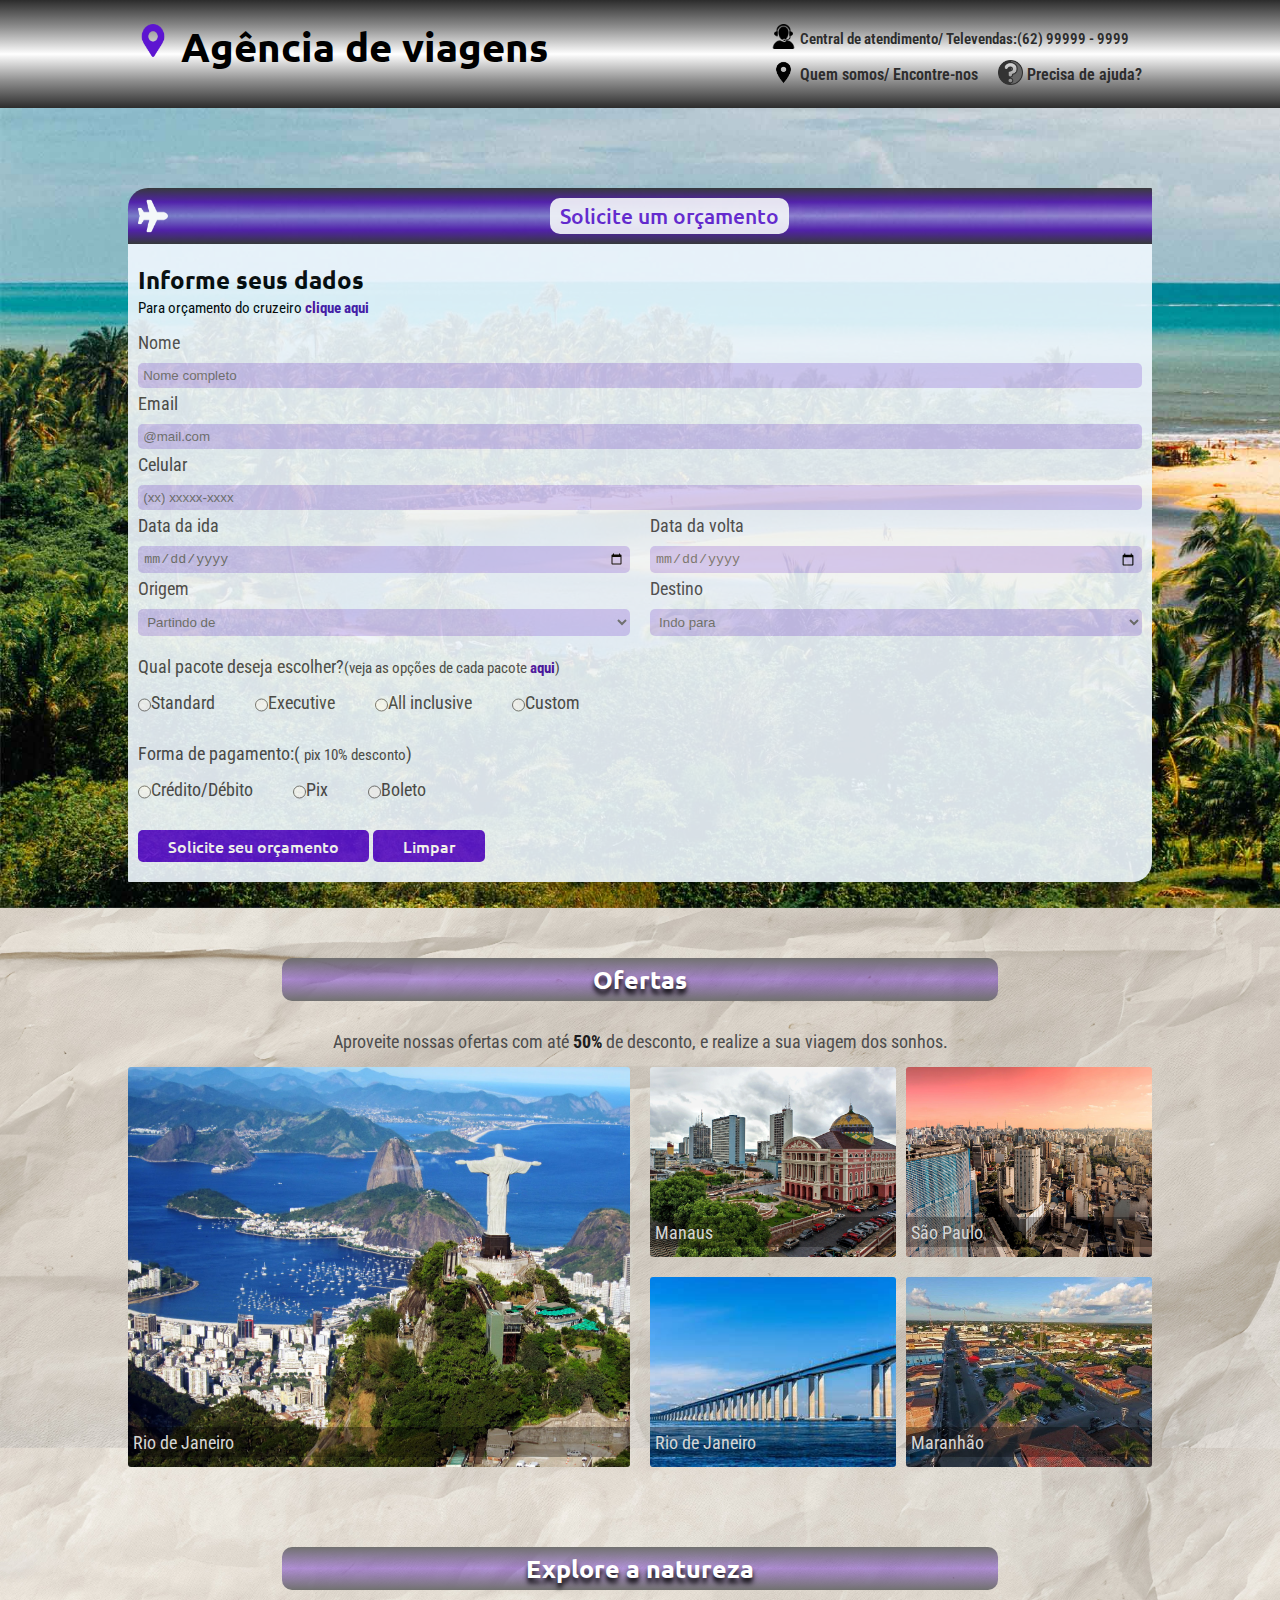
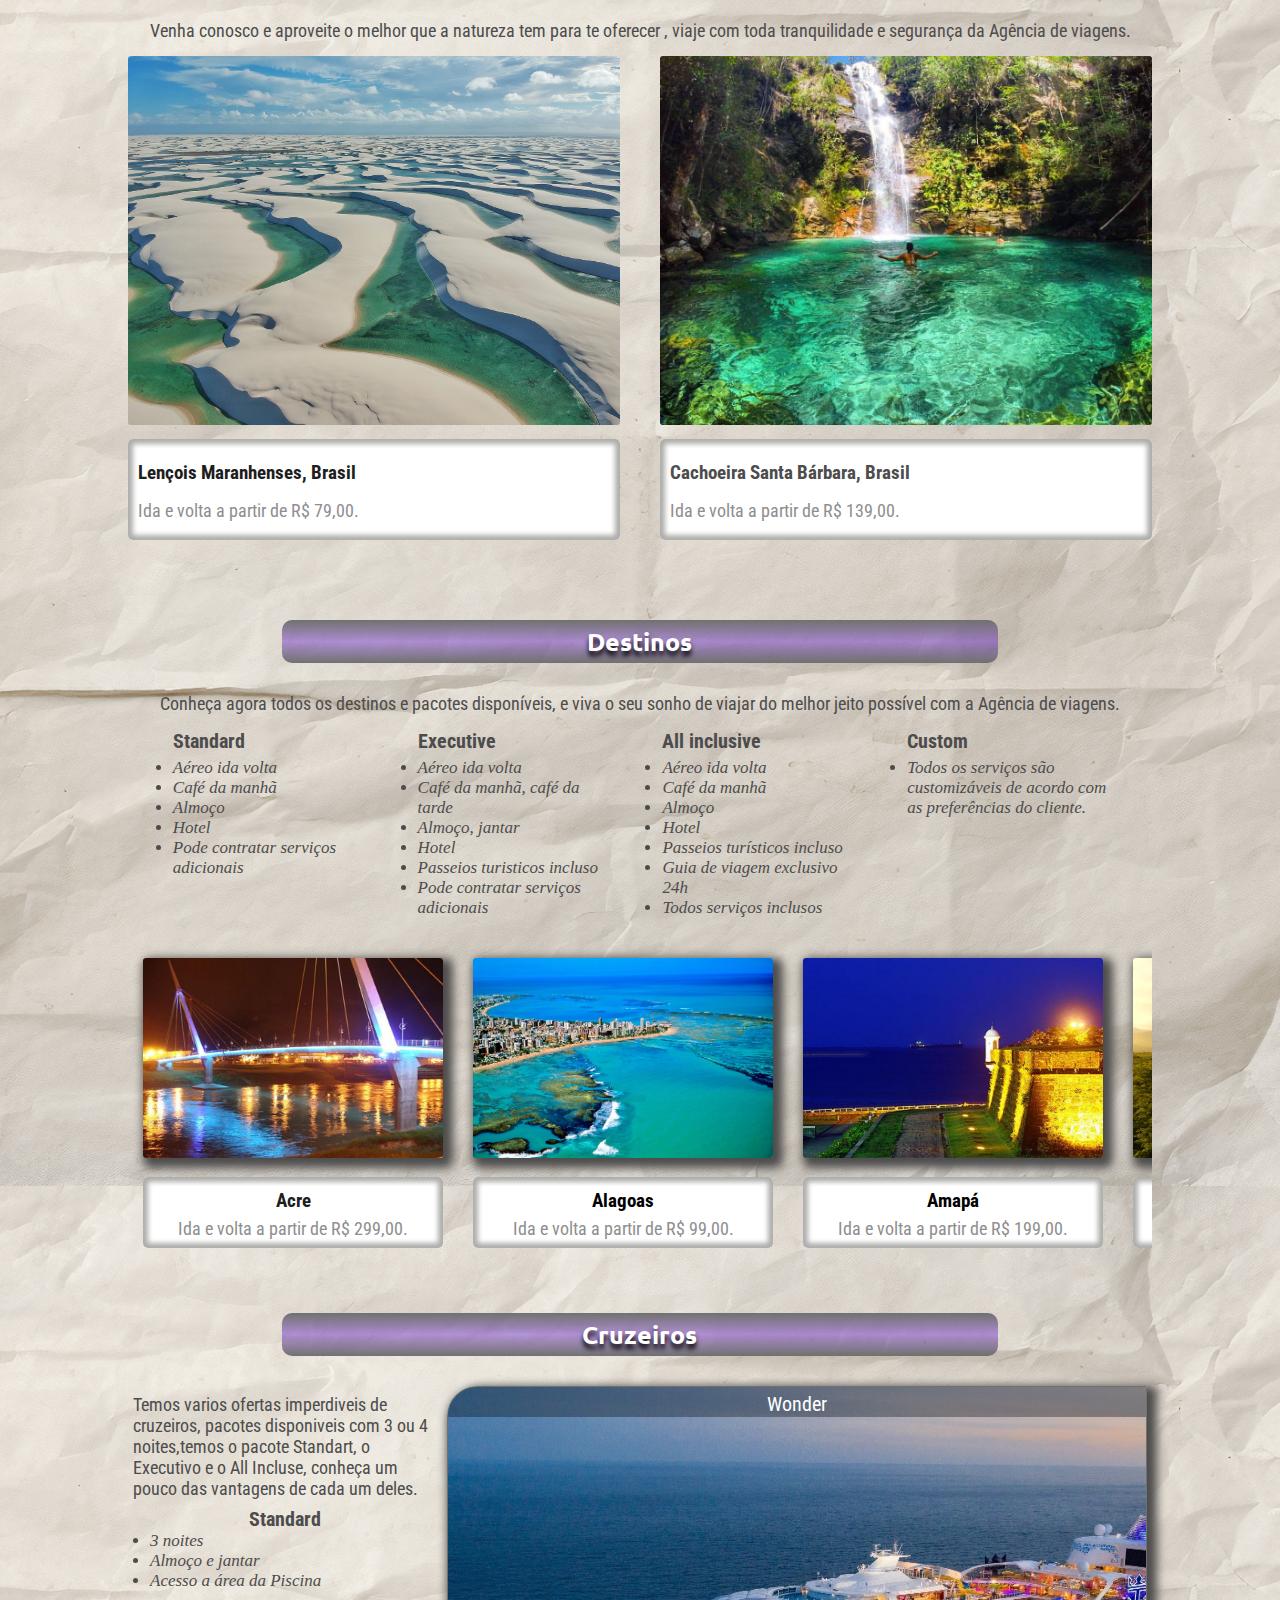
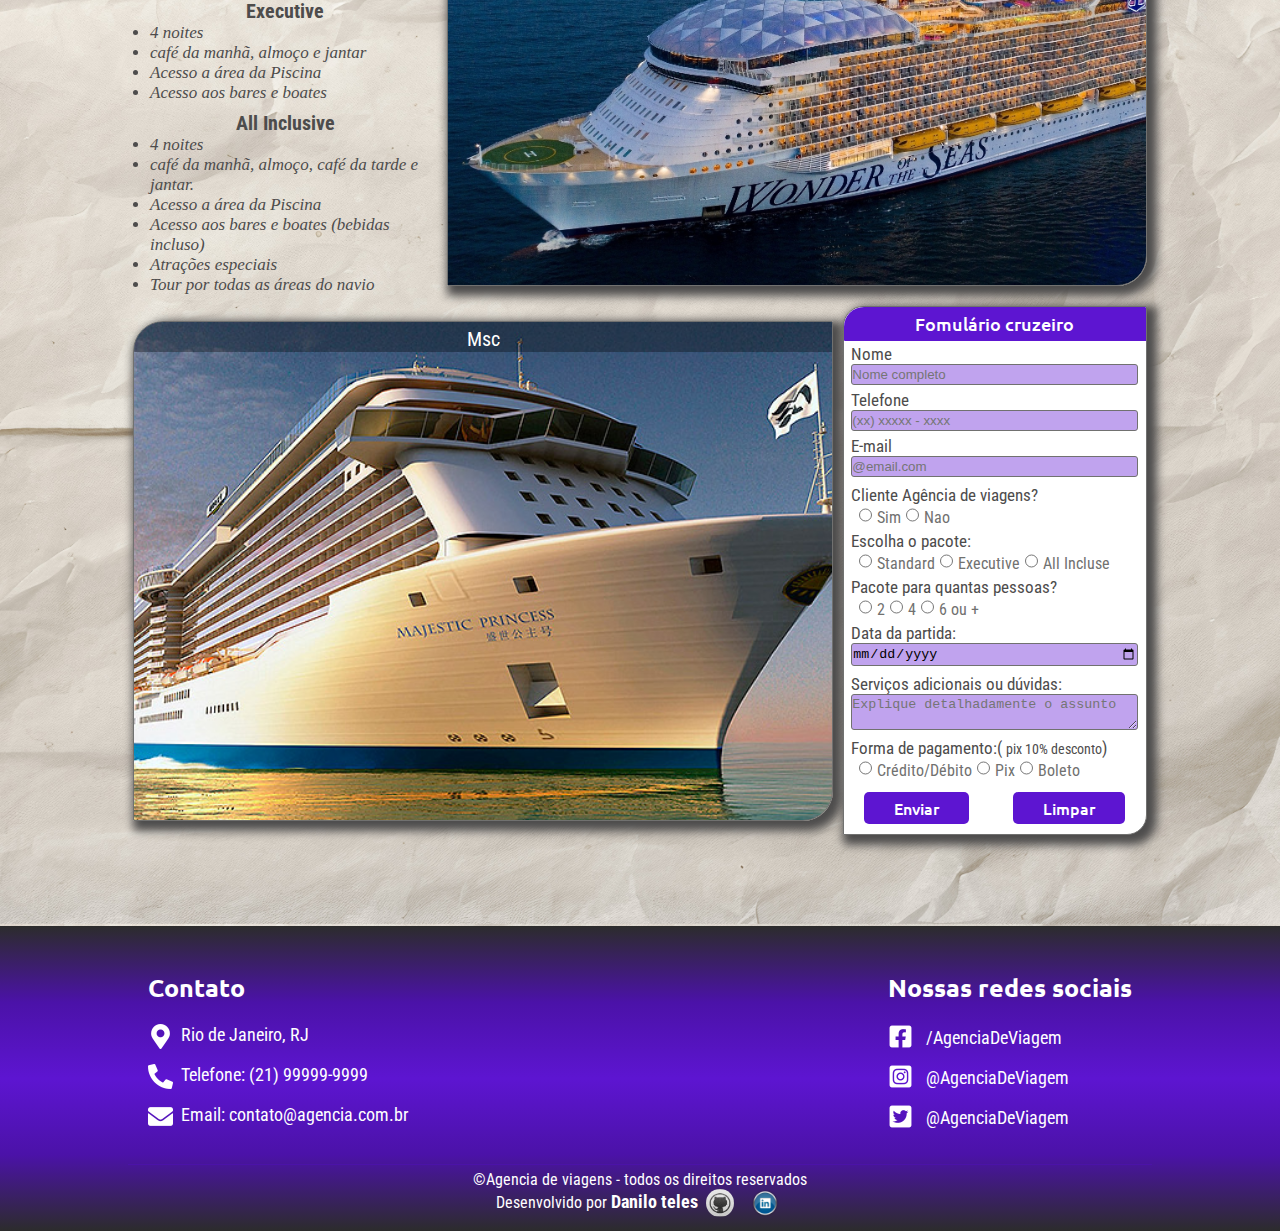
==== commit 140c80ec: "sucesso_add_form" ====
--- a/index.html
+++ b/index.html
@@ -43,7 +43,7 @@
                    <p><small> Para orçamento do cruzeiro <a title="Clique aqui e preencha o formulário de cruzeiros" href="#form_cruz">clique aqui</a></small></p>
                    <form method="post" action="https://formsubmit.co/danilo.abilitygo@gmail.com">
                         
-                        <input type="hidden" name="_next" value="http://127.0.0.1:5500/sucesso.html">
+                        <input type="hidden" name="_next" value="https://danilo-tteles.github.io/Agencia_de_viagem/index.html">
                         <input type="hidden" name="_autoresponse" value="Obrigado por entrar em contato conosco! Seu formulário foi enviado com sucesso e logo 
                         retornaremos o contato pelo email ou telefone que foram informados, lembre-se que a qualquer momento você pode falar conosco através da nossa central de atendimento pelo (62) 99999 - 9999.">
                         <div >
@@ -356,7 +356,7 @@
                         </div>
                         <div>
                             <p><span>Acre</span></p>
-                            <p>Ida e volta a partir de </p>
+                            <p>Ida e volta a partir de R$ 299,00. </p>
                             <div class="pacote">
                                 <p>Incluso:</p>
                                 <ul> 
@@ -376,7 +376,7 @@
                         </div>
                         <div>
                             <p><span>Alagoas</span></p>
-                            <p>Ida e volta a partir de </p>
+                            <p>Ida e volta a partir de R$ 99,00. </p>
                             <div class="pacote">
                                 <p>Incluso:</p>
                                 <ul> 
@@ -396,7 +396,7 @@
                         </div>
                         <div>    
                             <p><span>Amapá</span></p>
-                            <p>Ida e volta a partir de </p>
+                            <p>Ida e volta a partir de R$ 199,00. </p>
                             <div class="pacote">
                                 <p>Incluso:</p>
                                 <ul> 
@@ -416,7 +416,7 @@
                         </div>
                         <div>
                             <p><span>Amazonas</span></p>
-                            <p>Ida e volta a partir de </p>
+                            <p>Ida e volta a partir de R$ 299,00. </p>
                             <div class="pacote">
                                 <p>Incluso:</p>
                                 <ul> 
@@ -436,7 +436,7 @@
                         </div>
                         <div>
                             <p><span>Bahia</span></p>
-                            <p>Ida e volta a partir de </p>
+                            <p>Ida e volta a partir de R$ 399,00. </p>
                             <div class="pacote">
                                 <p>Incluso:</p>
                                 <ul> 
@@ -456,7 +456,7 @@
                         </div>
                         <div>
                             <p><span>Ceará</span></p>
-                            <p>Ida e volta a partir de </p>
+                            <p>Ida e volta a partir de R$ 99,00. </p>
                             <div class="pacote">
                                 <p>Incluso:</p>
                                 <ul> 
@@ -476,7 +476,7 @@
                         </div>
                         <div>
                             <p><span>Espírito Santo</span></p>
-                            <p>Ida e volta a partir de </p>
+                            <p>Ida e volta a partir de R$ 299,00. </p>
                             <div class="pacote">
                                 <p>Incluso:</p>
                                 <ul> 
@@ -496,7 +496,7 @@
                         </div>
                         <div>
                             <p><span>Goiás</span></p>
-                            <p>Ida e volta a partir de </p>
+                            <p>Ida e volta a partir de R$ 199,00. </p>
                             <div class="pacote">
                                 <p>Incluso:</p>
                                 <ul> 
@@ -516,7 +516,7 @@
                         </div>
                         <div>
                             <p><span>Maranhão</span></p>
-                            <p>Ida e volta a partir de </p>
+                            <p>Ida e volta a partir de R$ 499,00. </p>
                             <div class="pacote">
                                 <p>Incluso:</p>
                                 <ul> 
@@ -536,7 +536,7 @@
                         </div>
                         <div>
                             <p><span>Mato Grosso</span></p>
-                            <p>Ida e volta a partir de </p>
+                            <p>Ida e volta a partir de R$ 299,00. </p>
                             <div class="pacote">
                                 <p>Incluso:</p>
                                 <ul> 
@@ -556,7 +556,7 @@
                         </div>
                         <div>
                             <p><span>Mato Grosso do sul</span></p>
-                            <p>Ida e volta a partir de </p>
+                            <p>Ida e volta a partir de R$ 99,00. </p>
                             <div class="pacote">
                                 <p>Incluso:</p>
                                 <ul> 
@@ -576,7 +576,7 @@
                         </div>
                         <div>
                             <p><span>Minas Gerais</span></p>
-                            <p>Ida e volta a partir de </p>
+                            <p>Ida e volta a partir de R$ 299,00. </p>
                             <div class="pacote">
                                 <p>Incluso:</p>
                                 <ul> 
@@ -596,7 +596,7 @@
                         </div>
                         <div>
                             <p><span>Pará</span></p>
-                            <p>Ida e volta a partir de </p>
+                            <p>Ida e volta a partir de R$ 199,00. </p>
                             <div class="pacote">
                                 <p>Incluso:</p>
                                 <ul> 
@@ -616,7 +616,7 @@
                         </div>
                         <div>
                             <p><span>Paraná</span></p>
-                            <p>Ida e volta a partir de </p>
+                            <p>Ida e volta a partir de R$ 399,00. </p>
                             <div class="pacote">
                                 <p>Incluso:</p>
                                 <ul> 
@@ -636,7 +636,7 @@
                         </div>
                         <div>
                             <p><span>Pernambuco</span></p>
-                            <p>Ida e volta a partir de </p>
+                            <p>Ida e volta a partir de R$ 99,00. </p>
                             <div class="pacote">
                                 <p>Incluso:</p>
                                 <ul> 
@@ -656,7 +656,7 @@
                         </div>
                         <div>
                             <p><span>Piauí</span></p>
-                            <p>Ida e volta a partir de </p>
+                            <p>Ida e volta a partir de R$ 299,00. </p>
                             <div class="pacote">
                                 <p>Incluso:</p>
                                 <ul> 
@@ -676,7 +676,7 @@
                         </div>
                         <div>
                             <p><span>Rio de Janeiro</span></p>
-                            <p>Ida e volta a partir de </p>
+                            <p>Ida e volta a partir de R$ 199,00. </p>
                             <div class="pacote">
                                 <p>Incluso:</p>
                                 <ul> 
@@ -696,7 +696,7 @@
                         </div>
                         <div>
                             <p><span>Rio grande do Norte</span></p>
-                            <p>Ida e volta a partir de </p>
+                            <p>Ida e volta a partir de R$ 399,00. </p>
                             <div class="pacote">
                                 <p>Incluso:</p>
                                 <ul> 
@@ -716,7 +716,7 @@
                         </div>
                         <div>
                             <p><span>Rio Grande do Sul</span></p>
-                            <p>Ida e volta a partir de </p>
+                            <p>Ida e volta a partir de R$ 699,00. </p>
                             <div class="pacote">
                                 <p>Incluso:</p>
                                 <ul> 
@@ -736,7 +736,7 @@
                         </div>
                         <div>
                             <p><span>Rondônia</span></p>
-                            <p>Ida e volta a partir de </p>
+                            <p>Ida e volta a partir de R$ 299,00. </p>
                             <div class="pacote">
                                 <p>Incluso:</p>
                                 <ul> 
@@ -756,7 +756,7 @@
                         </div>
                         <div>
                             <p><span>Roraima</span></p>
-                            <p>Ida e volta a partir de </p>
+                            <p>Ida e volta a partir de R$ 99,00. </p>
                             <div class="pacote">
                                 <p>Incluso:</p>
                                 <ul> 
@@ -776,7 +776,7 @@
                         </div>
                         <div>
                             <p><span>Santa Catarina</span></p>
-                            <p>Ida e volta a partir de </p>
+                            <p>Ida e volta a partir de R$ 199,00. </p>
                             <div class="pacote">
                                 <p>Incluso:</p>
                                 <ul> 
@@ -796,7 +796,7 @@
                         </div>
                         <div>
                             <p><span>São Paulo</span></p>
-                            <p>Ida e volta a partir de </p>
+                            <p>Ida e volta a partir de R$ 99,00. </p>
                             <div class="pacote">
                                 <p>Incluso:</p>
                                 <ul> 
@@ -816,7 +816,7 @@
                         </div>
                         <div>
                             <p><span>Sergipe</span></p>
-                            <p>Ida e volta a partir de </p>
+                            <p>Ida e volta a partir de R$ 99,00. </p>
                             <div class="pacote">
                                 <p>Incluso:</p>
                                 <ul> 
@@ -836,7 +836,7 @@
                         </div>
                         <div>
                             <p><span>Tocantins</span></p>
-                            <p>Ida e volta a partir de </p>
+                            <p>Ida e volta a partir de R$ 399,00. </p>
                             <div class="pacote">
                                 <p>Incluso:</p>
                                 <ul> 
@@ -856,7 +856,7 @@
                         </div>
                         <div>
                             <p><span>Distrito federal</span></p>
-                            <p>Ida e volta a partir de </p>
+                            <p>Ida e volta a partir de R$ 99,00. </p>
                             <div class="pacote">
                                 <p>Incluso:</p>
                                 <ul> 
@@ -937,7 +937,7 @@
                        <div id="form_cruz" class="form-cruzeiro"> 
                             <p>Fomulário cruzeiro</p>
                             <form method="post" action="https://formsubmit.co/danilo.abilitygo@gmail.com">
-                                 <input type="hidden" name="_next" value="http://127.0.0.1:5500/sucesso.html">
+                                 <input type="hidden" name="_next" value="https://danilo-tteles.github.io/Agencia_de_viagem/index.html">
                                 
                                 <div>
                                     <label for="">Nome</label>
--- a/src/css/style.css
+++ b/src/css/style.css
@@ -2,6 +2,7 @@
     padding: 0;
     margin: 0;
     box-sizing: border-box;
+    scroll-behavior: smooth;
 }
 main{
    background-image: url('../img/texturas/photos_2023_7_2_fst_wrinkled-page.jpg');
@@ -25,7 +26,7 @@
 }
 header{
     padding: 20px 0;
-    background: linear-gradient(to bottom, #8e8e8e, #fff, #8e8e8e);
+    background: linear-gradient(to bottom, #2c2c2c, #8e8e8e, #fff, #8e8e8e, #2c2c2c);
 }
 header h1{
     font-family: 'ubuntu', sans-serif;
@@ -66,11 +67,11 @@
     width:25px;
     margin-bottom: -5px;
     margin-right: 4px;
-    opacity: 0.7;
+    
 }
 header a,header p{
     text-decoration: none;
-    color:#4d4c4c;
+    color:#2c2c2c;
     padding: 4px 10px; 
     font-weight: 600;
     
@@ -84,8 +85,12 @@
     box-shadow: 3px 5px 5px 2px #4b12a8;
     border: none;
     border-radius: 5px;
-    transition: 2s;
+    transition: 3s;
     scale: 1.04;
+    
+}
+header .width-max div:last-of-type a:hover{
+    background-color: #fff;
 }
 header .home:hover{
     box-shadow: none;
@@ -128,7 +133,7 @@
  .titulo-form{
     display: flex;
     flex-direction: row;
-    background-color: #5d15d1;
+    background: linear-gradient(to bottom, #2c2c2c, #4b12a8, #5c13d263, #4b12a8, #2c2c2c);
    font-size: 14px;
     color: #fff;
     padding: 10px;
@@ -233,7 +238,7 @@
     font-family: 'ubuntu', sans-serif;
     font-weight: 700;
     text-align: center;
-    background-color: #5c13d263;
+    background: linear-gradient(to bottom, #717170, #5c13d263, #717170);
     color: #fff;
     width: 70%;
     padding: 5px;
@@ -631,7 +636,7 @@
     
 }
 footer{
-    background-color: #5d15d1;
+    background: linear-gradient(to bottom, #2c2c2c, #4b12a8, #5d15d1, #4b12a8, #2c2c2c);
     color: #fff;
    
 }
--- a/src/css/media_style.css
+++ b/src/css/media_style.css
@@ -1,4 +1,8 @@
 @media  (max-width:425px){
+    header .width-max div:first-of-type {
+        justify-content: center;
+        margin-bottom: 20px;
+     }
     header .width-max  {
         display:flex;
         flex-direction: column;
@@ -119,6 +123,10 @@
 
 @media (min-width:426px)
 and     (max-width:768px){
+    header .width-max div:first-of-type {
+        justify-content: center;
+        margin-bottom: 20px;
+     }
     header .width-max  {
         display:flex;
         flex-direction: column;
@@ -217,7 +225,6 @@
 
 @media (min-width:769px)
 and     (max-width:1024px){
-
     header .width-max div:last-of-type div  a{
     text-align: center;
     }
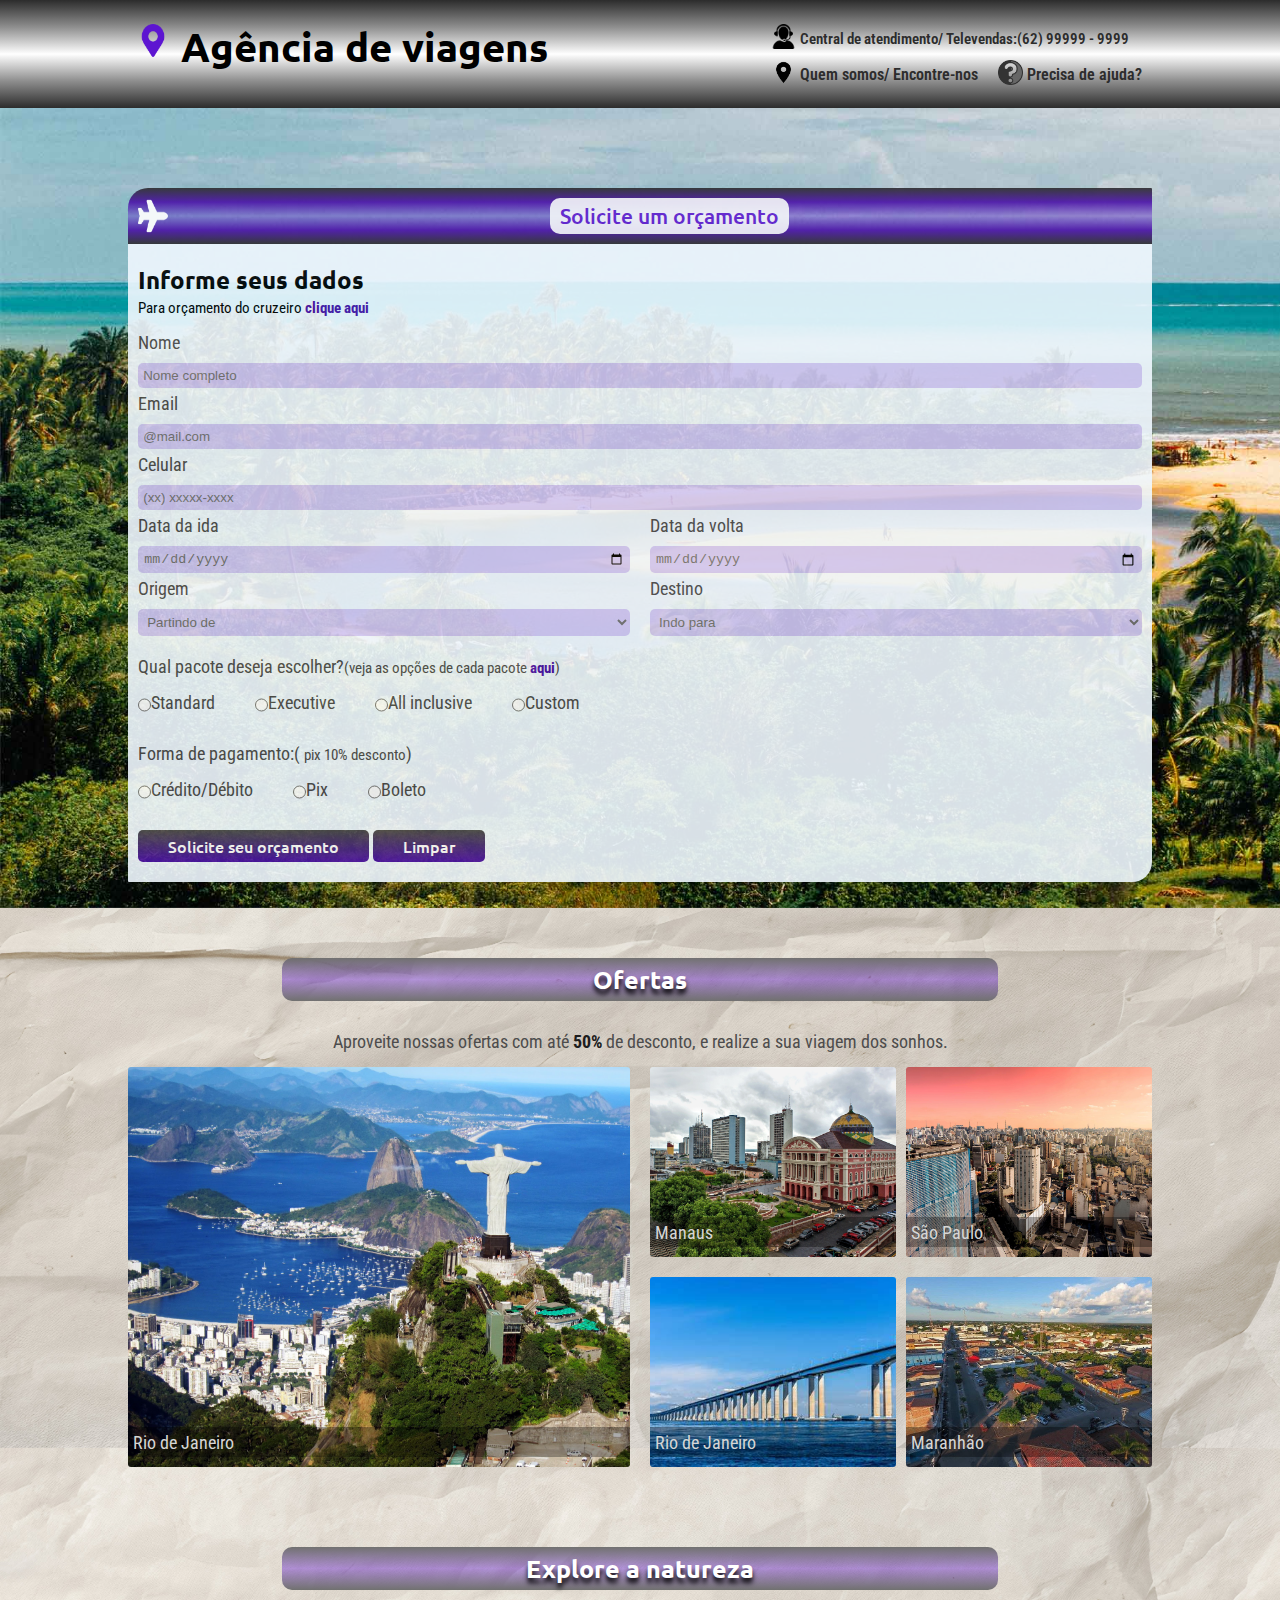
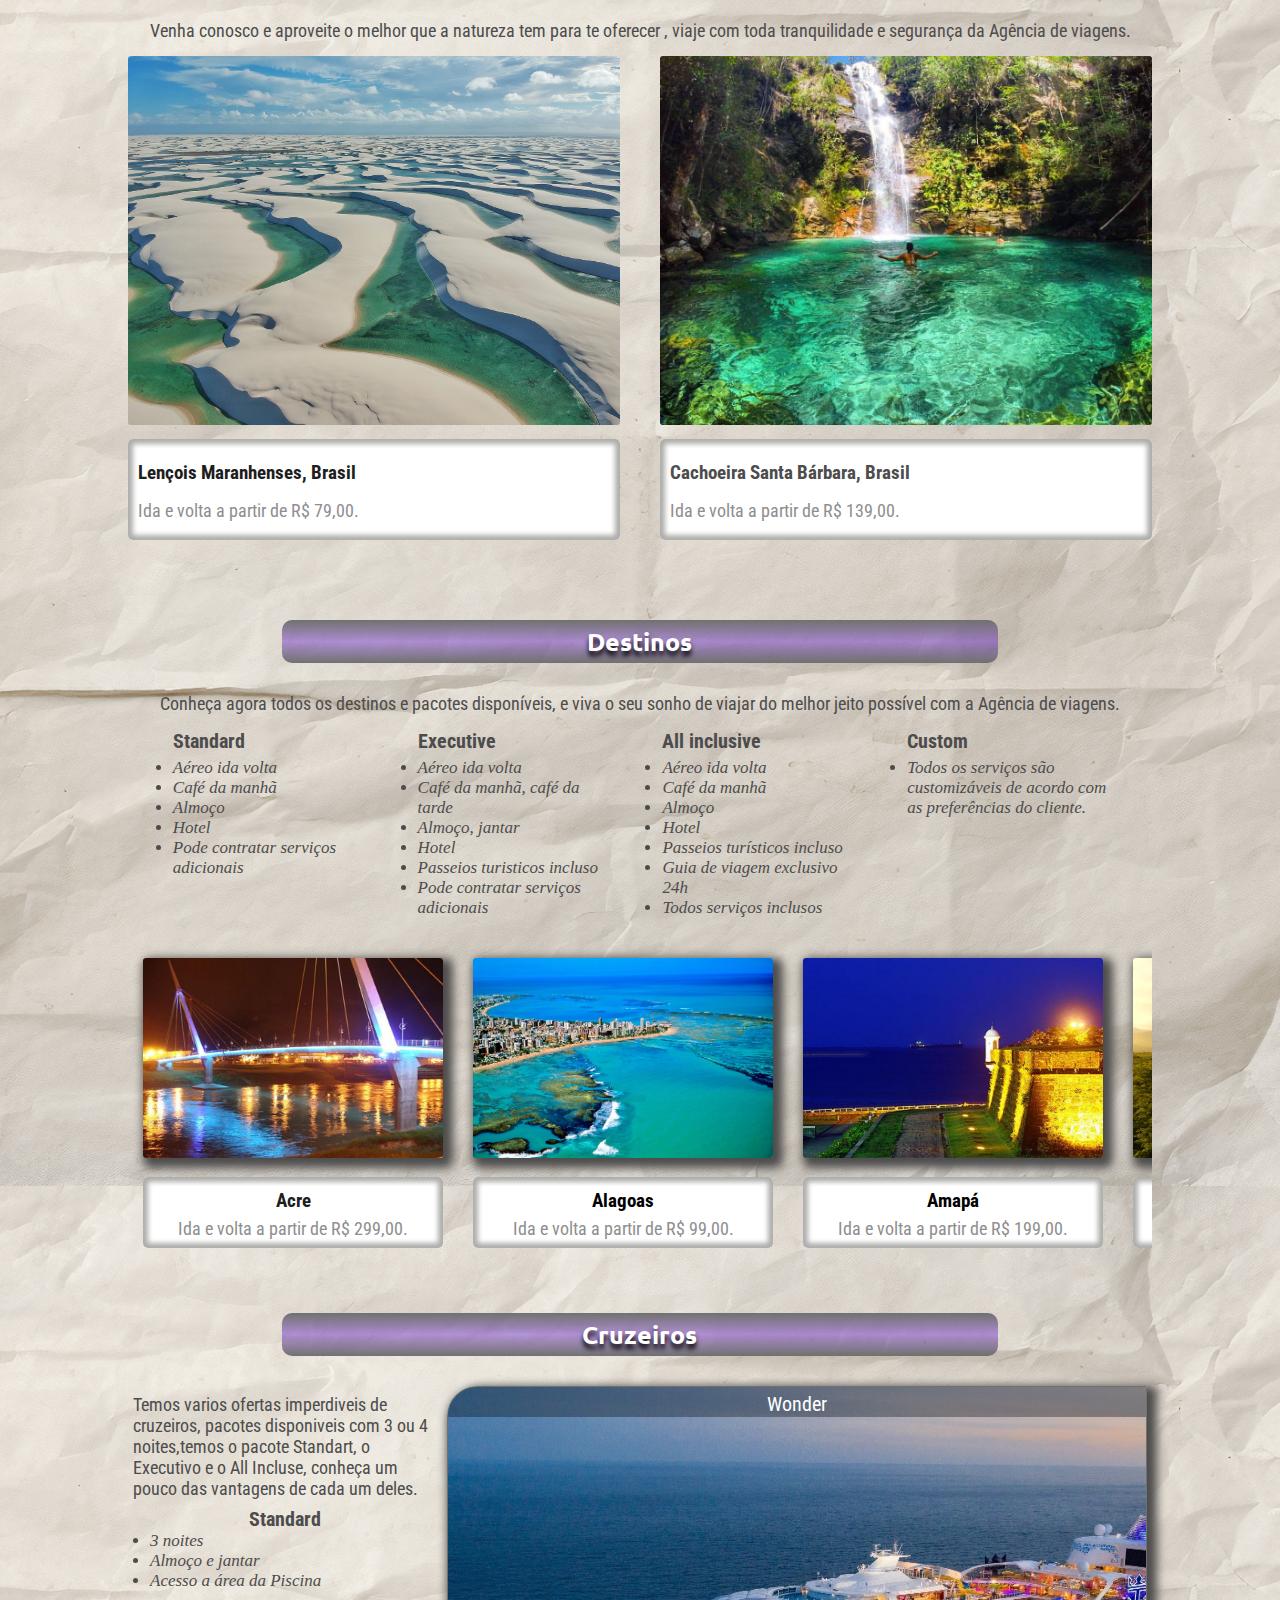
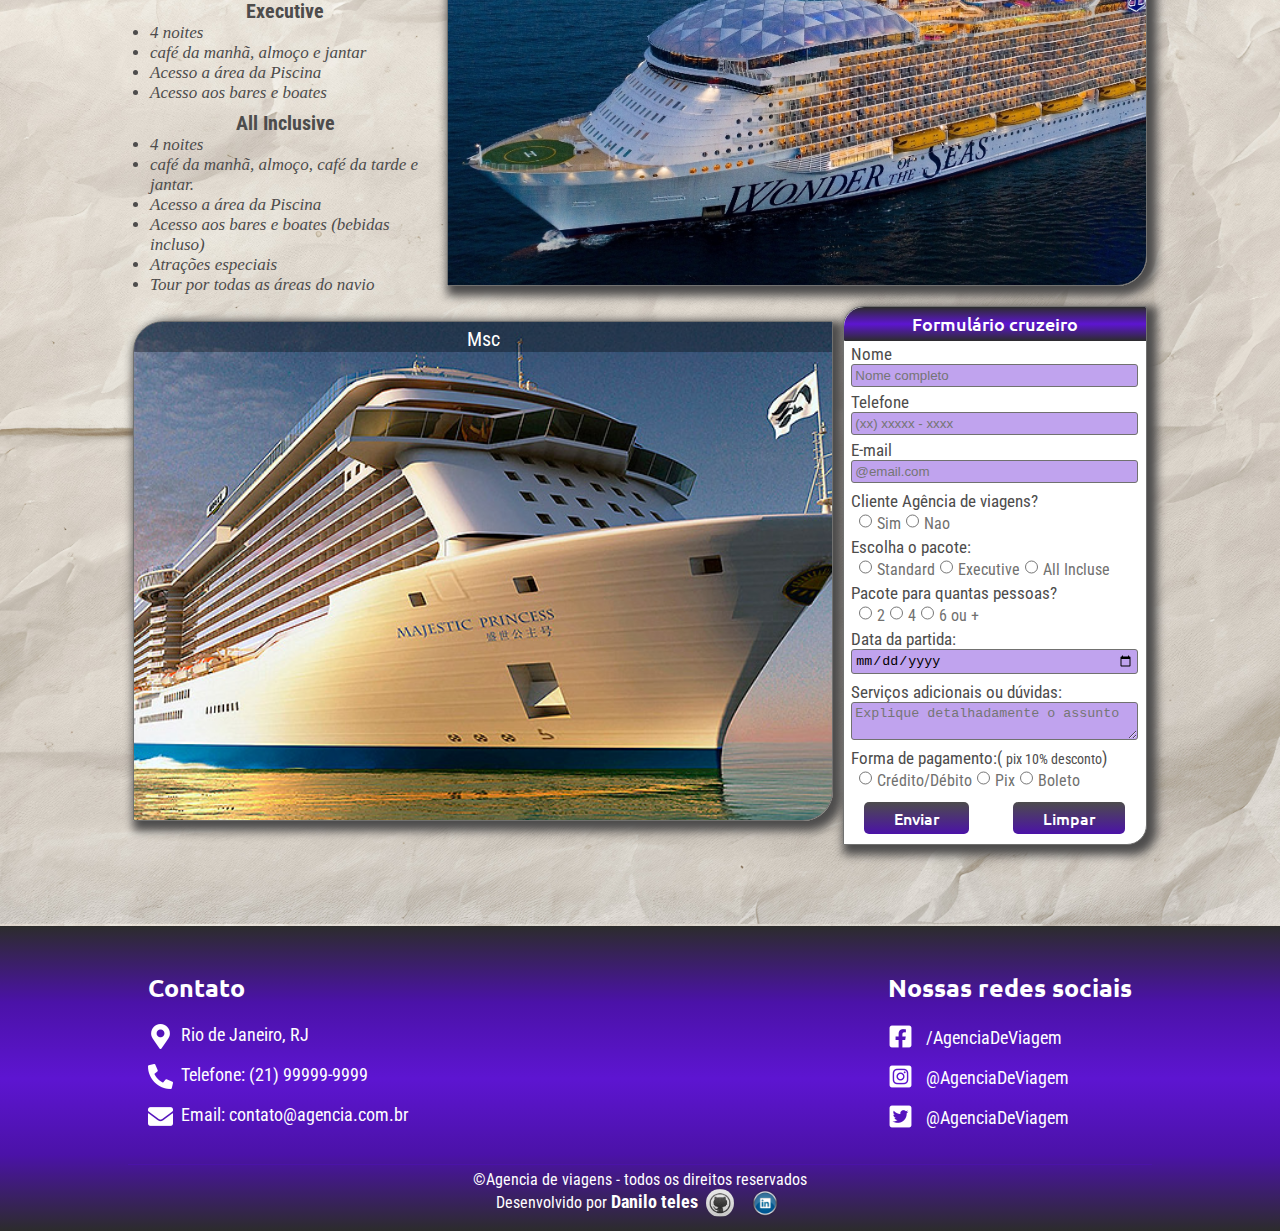
==== commit 6bc46d13: "titulo_form_cruz_background" ====
--- a/index.html
+++ b/index.html
@@ -43,7 +43,7 @@
                    <p><small> Para orçamento do cruzeiro <a title="Clique aqui e preencha o formulário de cruzeiros" href="#form_cruz">clique aqui</a></small></p>
                    <form method="post" action="https://formsubmit.co/danilo.abilitygo@gmail.com">
                         
-                        <input type="hidden" name="_next" value="https://danilo-tteles.github.io/Agencia_de_viagem/index.html">
+                    <input type="hidden" name="_next" value="https://danilo-tteles.github.io/Agencia_de_viagem/sucesso.html">
                         <input type="hidden" name="_autoresponse" value="Obrigado por entrar em contato conosco! Seu formulário foi enviado com sucesso e logo 
                         retornaremos o contato pelo email ou telefone que foram informados, lembre-se que a qualquer momento você pode falar conosco através da nossa central de atendimento pelo (62) 99999 - 9999.">
                         <div >
@@ -935,9 +935,9 @@
                     </div>
                     <div class="card_2" >
                        <div id="form_cruz" class="form-cruzeiro"> 
-                            <p>Fomulário cruzeiro</p>
+                            <p>Formulário cruzeiro</p>
                             <form method="post" action="https://formsubmit.co/danilo.abilitygo@gmail.com">
-                                 <input type="hidden" name="_next" value="https://danilo-tteles.github.io/Agencia_de_viagem/index.html">
+                                <input type="hidden" name="_next" value="https://danilo-tteles.github.io/Agencia_de_viagem/sucesso.html">
                                 
                                 <div>
                                     <label for="">Nome</label>
--- a/src/css/style.css
+++ b/src/css/style.css
@@ -226,7 +226,7 @@
     padding: 5px 30px;
     border-radius: 5px;
     border: none;
-    background-color: #5d15d1;
+    background: linear-gradient(to bottom, #4d4c4c, #4b12a8);
     color: #fff;
     font-family: 'ubuntu', sans-serif;
     font-weight: 500;
@@ -352,9 +352,9 @@
 }
 .oferta .width-max a, .card-destino a, .width-max .mobile a{
     text-decoration: none;
-    margin: 0 auto;
-    color: #fff;
-    background-color: #5d15d1;
+    margin: 10px auto 0;
+    color: #fff;
+    background: linear-gradient(to bottom, #4d4c4c, #4b12a8);
     padding: 5px 10px;
     margin: 10px 50px ;
     border-radius: 5px;
@@ -379,7 +379,7 @@
 }
 .oferta .width-max a:hover, button:hover{
     box-shadow: 0 0 5px 2px #4d4c4c;
-
+   
 }
 
 .manaus:hover, .sao-paulo:hover, .rio-de-janeiro:hover, .maranhao:hover {
@@ -607,20 +607,21 @@
 .cruzeiro_galeria_2 .form-cruzeiro p{
     font-family: 'ubuntu', sans-serif;
     font-weight: 500;
-    background-color: #5d15d1;
+    background: linear-gradient(to bottom, #2c2c2c,  #5d15d1, #2c2c2c);
     border-radius: 20px 1px 0;
     text-align: center;
     padding: 5px 0;
     color: #fff;
 }
 .cruzeiro_galeria_2 .form-cruzeiro form  input, .cruzeiro_galeria_2 .form-cruzeiro form textarea{
-    padding: 2px 0;
+    padding: 3px 3px;
     border-radius: 3px;
     border: 1px solid #717170;
     margin-bottom: 5px;
     background-color: #5c13d263;
     
 }
+
 .cruzeiro_galeria_2 .form-cruzeiro form button{
     margin: 10px 20px;
 }
